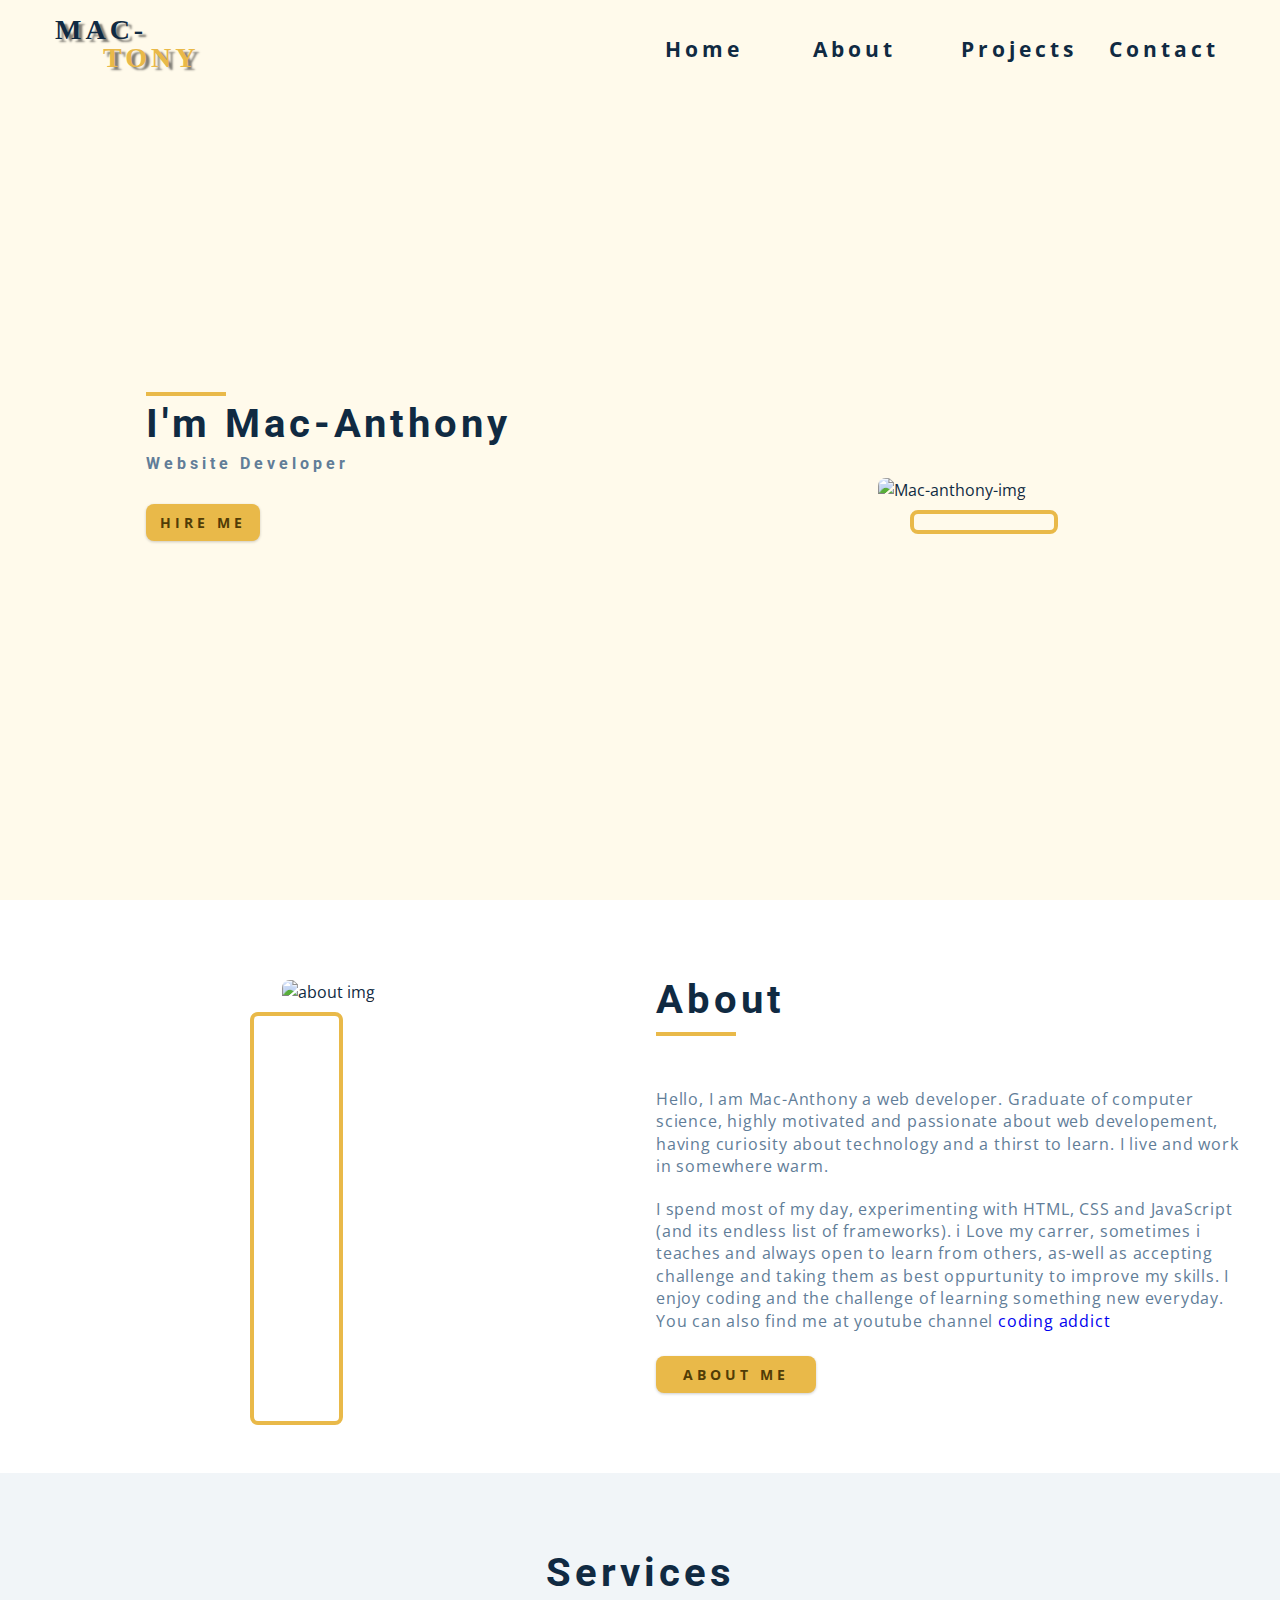
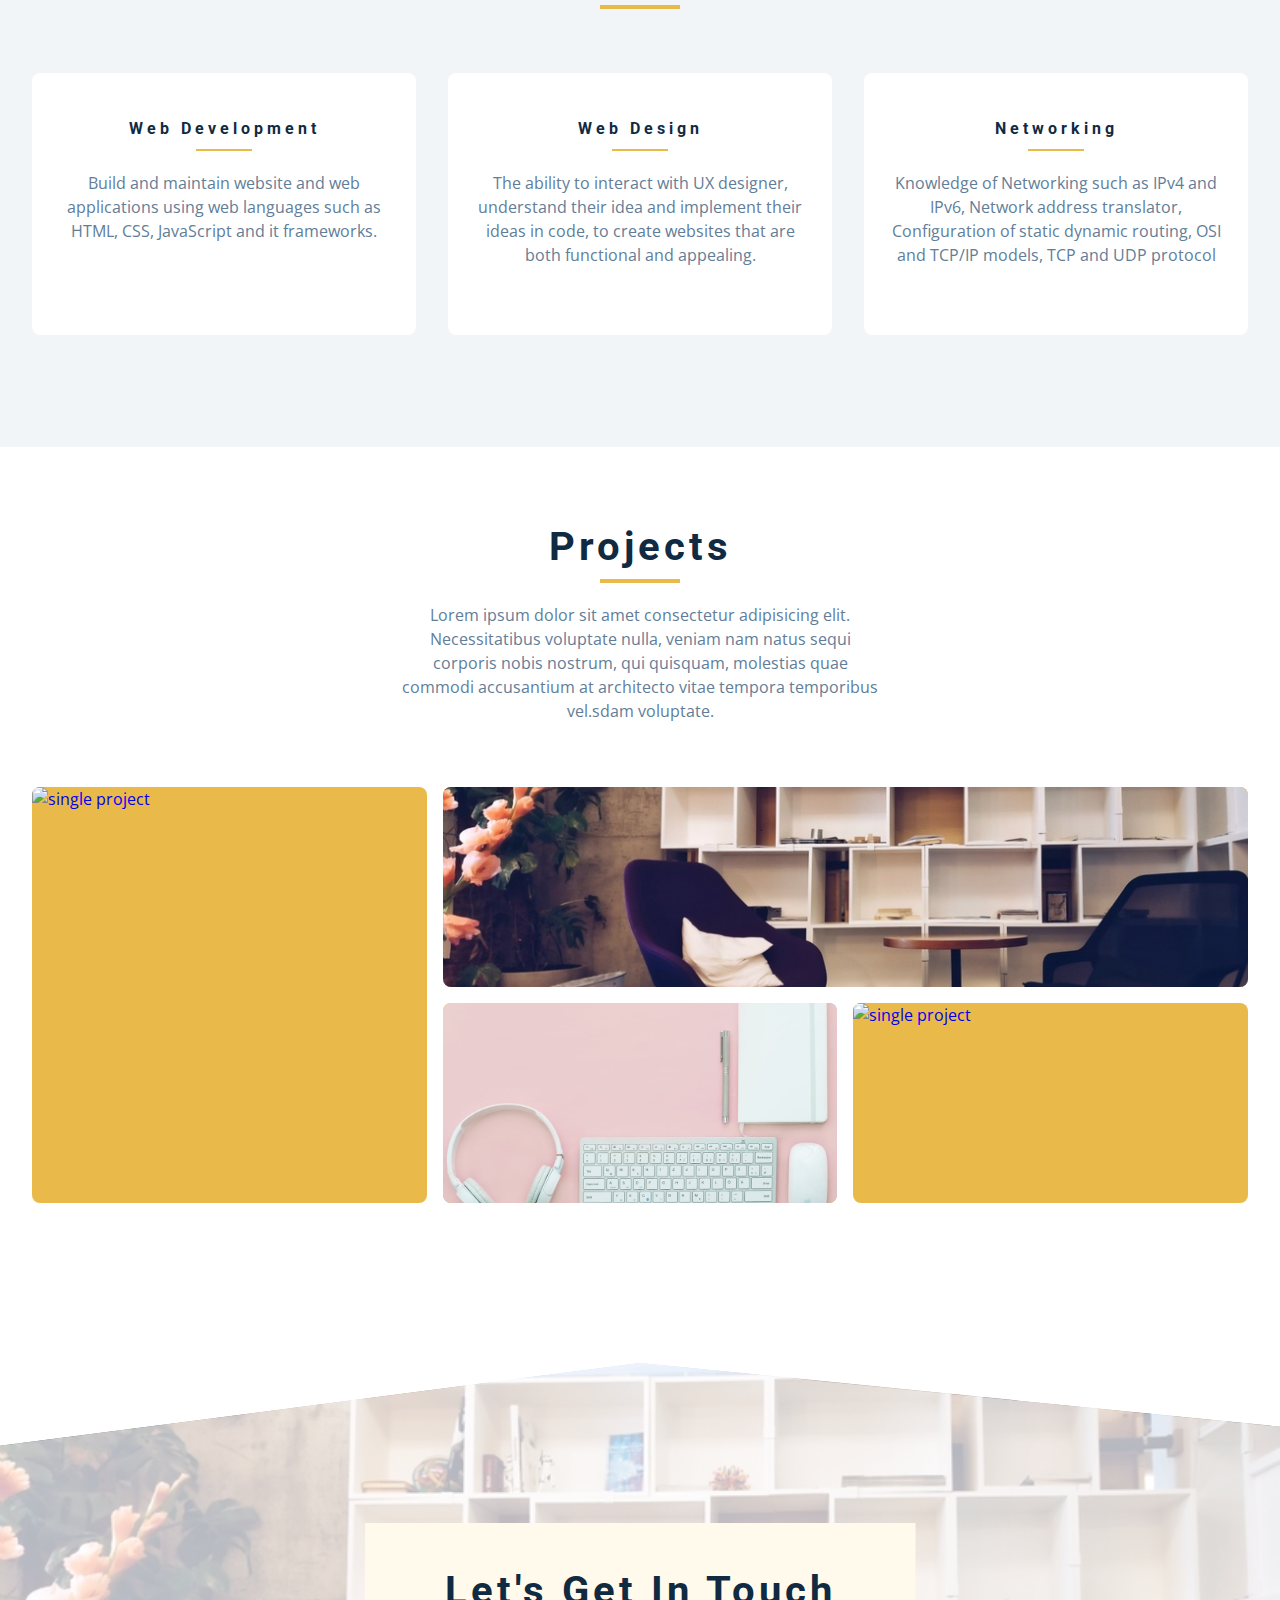
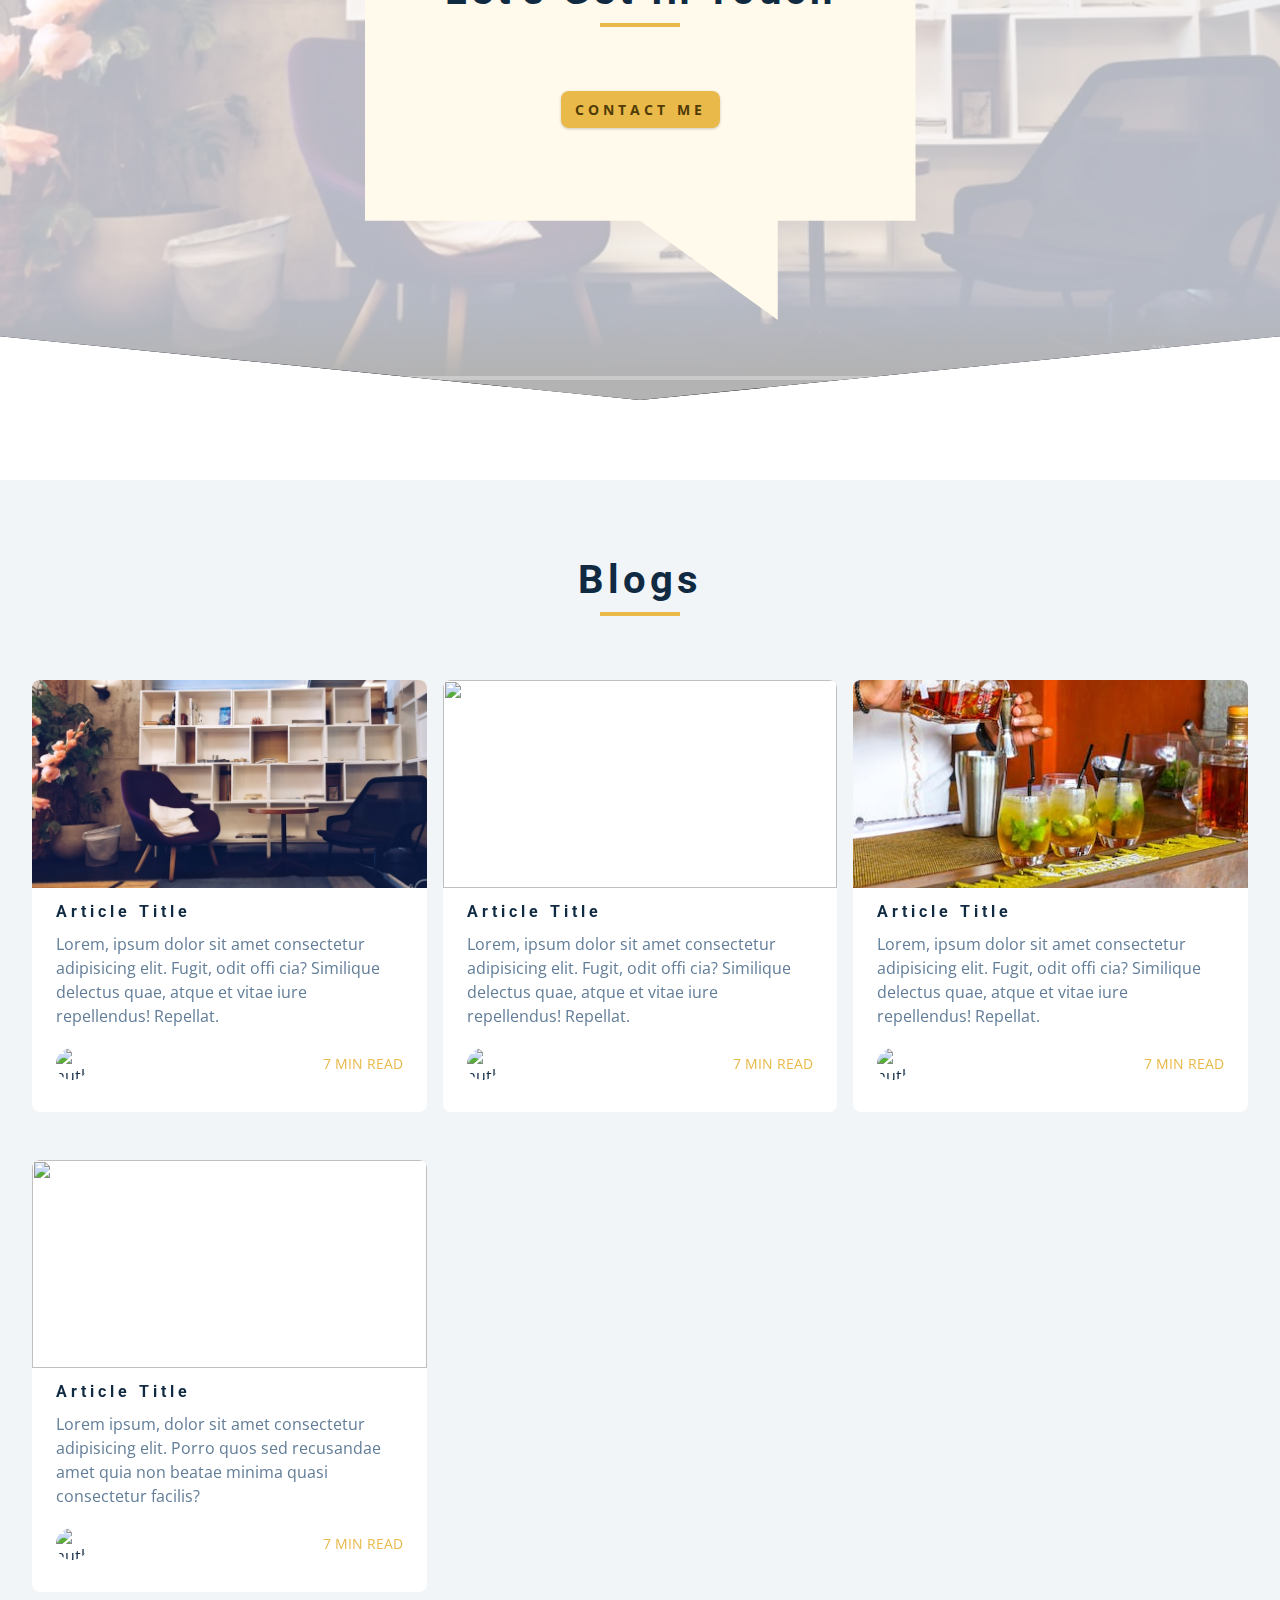
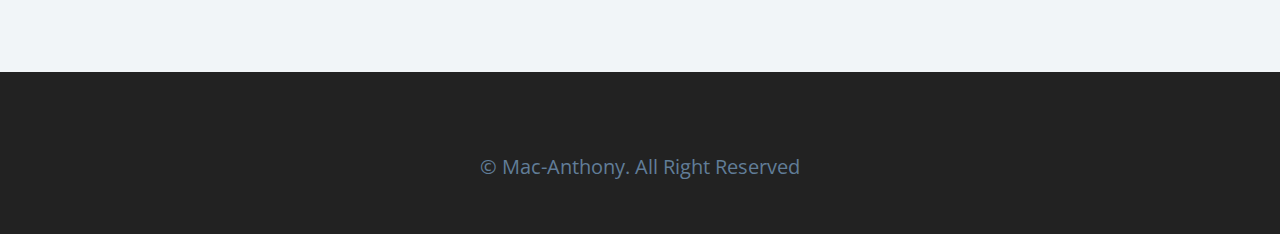
==== index.html @ 326dc337 "referenced some personal project" ====
<!DOCTYPE html>
<html lang="en">
  <head>
     <meta charset="UTF-8" />
    <meta name="viewport" content="width=device-width, initial-scale=1.0" />
    <title>MAC-ANTHONY PORTFOLIO || Home</title>
    <!-- font-awesome -->
    <link
      rel="stylesheet"
      href="./fontawesome-free-5.12.1-web/css/all.min.css"
    />
    <!-- css -->
    <link rel="stylesheet" href="./css/styles.css" />
  </head>
  <body>
    <!-- navbar -->
 <nav class="nav" id="nav">
  <div class="nav-center">
    <!--nav header-->
    <div class="nav-header">
        <h3>MAC- <br> <span> TONY</span></h3>
      <button class="nav-btn" id="nav-btn">
        <i class="fas fa-bars"></i>
      </button>
    </div>

    <!--nav-link-->
    <ul class="nav-links">
      <li>
        <a href="index.html">home</a>
      </li>
      <li>
        <a href="about.html">about</a>
      </li>
      <li>
        <a href="projects.html"> projects</a>
      </li>
      <li>
        <a href="contact.html"> contact</a>
      </li>

    </ul>
  </div>
 </nav>

    <!-- end of navbar -->
    <!-- sidebar -->
 <aside class="sidebar" id="sidebar">
  <div>
    <button class="close-btn" id="close-btn">
      <i class="fas fa-times"></i>
    </button>

    <!--nav--->

    <ul class="sidebar-links">
      <li>
        <a href="index.html">home</a>
      </li>
      <li>
        <a href="about.html">about</a>
      </li>
      <li>
        <a href="projects.html"> projects</a>
      </li>
      <li>
        <a href="contact.html"> contact</a>
      </li>
    </ul>

    <!--social icons-->

     <ul class="social-icons"> 
      <li>
        <a href="htpps://www.github.com/macanthonychukwuemeka" class="social-icon">
          <i class="fab fa-github"></i>
        </a>
      </li>
      <li>
        <a href="htpps://www.linkedin.com/in/mac-anthony-sopuru-4596681a3" class="social-icon">
          <i class="fab fa-linkedin"></i>
        </a>
      </li>
      <li>
        <a href="htpps://www.twitter.com" class="social-icon">
          <i class="fab fa-facebook"></i>
        </a>
      </li>
      <li>
        <a href="htpps://www.twitter.com" class="social-icon">
          <i class="fab fa-twitter"></i>
        </a>
      </li>
      <li>
        <a href="htpps://www.twitter.com" class="social-icon">
          <i class="fab fa-instagram"></i>
        </a> 
      </li>
    </ul>

  </div>

 </aside>
    <!-- end of sidebar -->
    <!-- header -->
    <header class=" hero">
      <div class="section-center hero-center">
        <article class="hero-info">

          <div class="underline"></div>

          <h2>i'm mac-anthony</h>
          <h4>website developer</h4>
          <a href="contact.html" class="btn hero-btn">hire me</a>

           <!--social icons-->
    <ul class="social-icons hero-icons">
      <li>
        <a href= "htpps://www.github.com/macanthonychukwuemeka" class="social-icon">
          <i class="fab fa-github"></i>
        </a>
      </li>
      <li>
        <a href= "htpps://www.linkedin.com/in/mac-anthony-sopuru-4596681a3" class="social-icon">
          <i class="fab fa-linkedin"></i>
        </a>
      </li>
      <li>
        <a href="htpps://www.twitter.com" class="social-icon">
          <i class="fab fa-facebook"></i>
        </a>
      </li>
      <li>
        <a href="htpps://www.twitter.com" class="social-icon">
          <i class="fab fa-twitter"></i>
        </a>
      </li>
      <li>
        <a href="htpps://www.twitter.com" class="social-icon">
          <i class="fab fa-instagram"></i>
        </a> 
      </li>
    </ul>
                        <!--end of social icon-->
        </article>

      <article class="hero-img">
        <img src="./images/hero-img.jpeg" class="hero-photo" alt="Mac-anthony-img">
      </article>
      </div>
    </header>
 
     <!-- end of header -->
    <!-- about -->
    <section class="section about">
      <div class="section-center about-center">
        <!--about img-->
        <article class="about-img">
          <img src="./images/about-img.jpeg"  class="hero-photo" alt="about img">
        </article>
        <article class="about-info">
          <div class="section-title about-title">
            <h2>about</h2>
            <div class="underline"></div>
          </div>
                            <!--end of section title-->
          <div class="about-text">

            <p>
              Hello, I am Mac-Anthony a web developer. 
              Graduate of computer science, highly 
              motivated and passionate about web 
              developement, having curiosity about 
              technology and a thirst to learn. I live and work in
              somewhere warm.
              </p>
  
              <p class="about-text">
                I spend most of my day, experimenting with HTML, CSS and
                JavaScript (and its endless list of frameworks). i  Love my
                 carrer, sometimes i teaches and always open to 
                learn from others,  as-well as accepting
                challenge and taking them as best oppurtunity to 
                improve my skills. I enjoy coding and the
                challenge of learning something new everyday. You can also find me at youtube
                channel
                <a href="https://www.youtube.com/channel/UCMZFwxv5l-XtKi693qMJptA"
                  >coding addict</a>
  
              </p>  
  
             
          </div>
          <a href="about-html" class="btn about-btn">about me</a>

        </article> 
      </div>
                    <!-- end of about -->

                        <!-- services -->


    </section>
    <section class="section bg-grey ">

        <!--section title-->
        <div class="section-title">
          <h2>services</h2>
          <div class="underline"></div>
        </div>

        <!--end of section title-->
        <div class="section-center service-center">

          <!--single service-->
        <article class="service">
          <span><i class="fas fa-code service-icon"></i></span>
          <h4>web development</h4>
          <div class="underline"></div>

          <p> Build and maintain website and web applications using
             web languages such as HTML, CSS,  JavaScript and it frameworks. 
          </p>
        </article>
                  <!--end single service-->
                   <!--single service-->
        <article class="service">
          <span><i class="fab fa-sketch service-icon"></i></span>
          <h4>web design</h4>
          <div class="underline"></div>

          <p>The ability to interact with UX designer, understand their 
            idea and implement their ideas in code, to create websites that 
            are both functional and appealing. 
          </p>
        </article>
                  <!--end single service-->
                   <!--single service-->
        <article class="service">
          <span><i class="fab fa-android service-icon"></i></span>
          <h4>networking</h4>
          <div class="underline"></div>
          <p> 
            Knowledge of Networking such as IPv4 and IPv6, Network 
            address translator, Configuration of static dynamic routing,
             OSI and TCP/IP models, TCP and UDP protocol 
          </p>
        </article>
                  <!--end single service-->

      </div>
    </section>

    <!-- end of services -->

    <!-- projects -->
    <section class="section projects">

      <!--section title-->
      <div class="section-title">
        <H2>projects</H2>
        <div class="underline"></div>
        <p class="project-text">Lorem ipsum dolor sit amet consectetur adipisicing elit. Necessitatibus voluptate nulla, veniam nam natus 
          sequi corporis nobis nostrum, qui quisquam, molestias quae commodi accusantium at architecto vitae tempora temporibus vel.sdam voluptate.
        </p>
      </div>
        <div class="section-center projects-center">
                        <!--single project-->
        <a href="projects.html" class="project-2">

            <article class="project">
              <img src="./images/project-1.jpeg"
               alt="single project" class="project-img">
              <div class="project-info">
                <h4>comfy furniture</h4>
                <p>comfy.com</p>
              </div>
            </article>
        </a>
                       <!--end single project-->

                       <!--single project-->
        <a href="projects.html" class="project-1">

          <article class="project">
            <img src="./images/project-2.jpeg"
             alt="single project" class="project-img">
             <div class="project-info">
              <h4>DAD JOKE</h4>
              <p>MY POCKET JOKES</p>

            </div>
          </article>
      </a>
                     <!--end single project-->

                     <!--single project-->
        <a href="projects.html" class="project-3">

          <article class="project">
            <img src="./images/project-3(0).jpeg"
             alt="single project" class="project-img">
             <div class="project-info">
              <h4>COCKTAIL</h4>
              <p>client name</p>

            </div>
          </article>
      </a>
                     <!--end single project-->

      <!--single project-->
      <a href="projects.html" class="project-4">

        <article class="project">
          <img src="./images/project-4.jpeg"
           alt="single project" class="project-img">
           <div class="project-info">
            <h4>project title</h4>
            <p>client name</p>

          </div>
        </article>
    </a>
                   <!--end single project-->
 
      </div>

    </section>
    <!-- end of projects -->

    <!-- connect -->
    <section class="connect">
      <video 
      controls 
      autoplay
      loop  
      muted 
      class="video-container"
      poster="./images/project-1.jpeg"> <!--the image to be display while the video is loading-->
        <source src="./videos/connect.mp4" type="video/mp4">
        sorry your browser does not support embeded videos
      </video>
      <!-- controls= for play and pause function-->
      <!--autoplay= plays as soon as displayed-->
      <!--loop= repeats the video-->
      <!--mute= play as mute, until user turn on volume-->
        <div class="video-banner">
        <!--section title-->
        <div class="section-title">
          <h2>let's get in touch</h2>
        <div class="underline"></div>
      </div>
      <!--end of section title -->
      
      <!-- <p class="video-text"> Lorem ipsum dolor sit amet consectetur, 
        adipisicing elit. Tempora, et enim illum perferendis esse exp
        licabo culpa velit distinctio beatae molestiae error illo inve
        ntore est voluptate. Laborum saepe suscipit inventore obcaecati fugit 
        rem nesciunt sit! Sapiente asperiores odio animi aspernatur maxime?
      </p> -->
      <a href="contact.html" class="btn">contact me</a>
       </div>
    </section>
    <!-- end of connect -->
                           <!-- skills -->
      
      <!--
      <section class="section skills">
      -->
     <!--section title-->
    <!--<div class="section-title">
    <H2>skills</H2>
    <div class="underline"></div>
   </div> -->
      <!-- end of section title-->

       <!-- <div class="section-center skill-center">
          <article>
            <h3>front end</h3> -->
            <!--single skill-->
          <!-- <div class="skill">
              <p>html/css</p>
              <div class="skill-container">
                <div class="skill-value value-50"></div>
                <p class="skill-text skill-text-50">50%</p>
              </div>
            </div>
          -->
                        <!--end of single skill-->

                         <!--single skill-->
          <!--  <div class="skill">
              <p>Javascript</p>
              <div class="skill-container">
                <div class="skill-value value-70"></div>
                <p class="skill-text skill-text-70">70%</p>
              </div>
            </div>  -->
                        <!--end of single skill-->

                         <!--single skill-->
          <!--  <div class="skill">
              <p>React</p>
              <div class="skill-container">
                <div class="skill-value value-80"></div>
                <p class="skill-text skill-text-80">80%</p>
              </div>
            </div> -->
                        <!--end of single skill-->

         <!-- </article>

          <article>
            <h3>back end</h3> -->
            <!--single skill-->
           <!-- <div class="skill">
              <p>Node</p>
              <div class="skill-container">
                <div class="skill-value value-50"></div>
                <p class="skill-text skill-text-50">50%</p>
              </div>
            </div>
          -->
                        <!--end of single skill-->

                         <!--single skill-->
           <!-- <div class="skill">
              <p>Php</p>
              <div class="skill-container">
                <div class="skill-value value-70"></div>
                <p class="skill-text skill-text-70">70%</p>
              </div>
            </div> -->
                        <!--end of single skill-->

                         <!--single skill-->
           <!-- <div class="skill">
              <p>Python</p>
              <div class="skill-container">
                <div class="skill-value value-80"></div>
                <p class="skill-text skill-text-80">80%</p>
              </div>
            </div> -->
                        <!--end of single skill-->

         <!-- </article>
        </div>
        
   </div>
 </section>
-->
    <!-- end of skills -->
    


    <!-- timeline -->

   <!--  <section class="section timelines">
      <div class="section-title">
        <H2>timeline</H2>
        <div class="underline"></div>
        </div>

        <div class="section-center timeline-center">
        -->
           <!--single timeline-->
          <!--
           <article class="timeline-item"> 
            <h4>2022</h4>
           <p>Lorem, ipsum dolor sit amet consectetur adipisicing elit.
             Velit ipsam ad accusantium facere, mollitia hic repudiandae
          est repellendus itaque culpa fugit modi officia veniam quas quam harum inventore consequuntur doloremque?</p>
         <span class="number">1</span>  
        </article>
      -->
                   <!--end of single timeline-->

                    <!--single timeline-->
          <!--
            <article class="timeline-item"> 
            <h4>2021</h4>
           <p>Lorem, ipsum dolor sit amet consectetur adipisicing elit.
             Velit ipsam ad accusantium facere, mollitia hic repudiandae
          est repellendus itaque culpa fugit modi officia veniam quas quam harum inventore consequuntur doloremque?</p>
         <span class="number">2</span>  
        </article>
      -->
                   <!--end of single timeline-->

                 <!--single timeline-->
         <!--
           <article class="timeline-item"> 
            <h4>2020</h4>
           <p>Lorem, ipsum dolor sit amet consectetur adipisicing elit.
             Velit ipsam ad accusantium facere, mollitia hic repudiandae
          est repellendus itaque culpa fugit modi officia veniam quas quam harum inventore consequuntur doloremque?</p>
         <span class="number">3</span>  
        </article>
      -->
                    <!--single timeline-->
         <!--
           <article class="timeline-item"> 
            <h4>2019</h4>
           <p>Lorem, ipsum dolor sit amet consectetur adipisicing elit.
             Velit ipsam ad accusantium facere, mollitia hic repudiandae
          est repellendus itaque culpa fugit modi officia veniam quas quam harum inventore consequuntur doloremque?</p>
         <span class="number">4</span>  
        </article>
      -->

         <!--single timeline-->
         <!--
         <article class="timeline-item"> 
          <h4>2018</h4>
         <p>Lorem, ipsum dolor sit amet consectetur adipisicing elit.
           Velit ipsam ad accusanti um facere, mollitia hic repudiandae
        est repellendus itaque culpa fugit modi officia veniam quas quam harum inventore consequuntur doloremque?</p>
       <span class="number">5</span>  
      </article>
    -->

       <!--single timeline-->
      <!-- 
        <article class="timeline-item"> 
        <h4>2017</h4>
       <p>Lorem, ipsum dolor sit amet consectetur adipisicing elit.
         Velit ipsam ad accusantium facere, mollitia hic repudiandae
      est repellendus itaque culpa fugit modi officia veniam quas quam harum inventore consequuntur doloremque?</p>
     <span class="number">6</span>  
    </article> -->
                   <!--end of single timeline-->
<!--
        </div>
    </section> -->
                      <!--end of  timeline -->




                      <!-- blog -->
    <section class="section blog">

      <!--section title-->
   <div class="section-title">
    <H2>blogs</H2>
    <div class="underline"></div>
   </div>

      <!-- end of section title-->

    <div class="section-center blog-center">
              <!--single article-->
              <div class="card">
                    <!--front of the card-->
          <article class="card-side card-front">
                  <img src="./images/project-1.jpeg" alt="">

                  <div class="card-info">

                  <h4>article title</h4>
                  <p>Lorem, ipsum dolor sit amet consectetur adipisicing elit.
                     Fugit, odit offi cia? Similique delectus quae, atque et vitae 
                     iure repellendus! Repellat.
                    </p>
                     <div class="card-footer">
                      <img src="./images/hero-img-small.jpeg" alt="author image">
                      <p>7 min read</p>
                     </div>
                    </div>

                </article>
                    <!--end of front card-->

                    <!--back of card card-->
            <article class="card-side card-back">
                  <button class="btn">read more</button>
            </article>
          </div>

            <!--single article-->
           <div class="card">
             <!--front of the card-->
          <article class="card-side card-front">
            <img src="./images/project-2.jpeg" alt="">

            <div class="card-info">
            <h4>article title</h4>
            <p>Lorem, ipsum dolor sit amet consectetur adipisicing elit.
               Fugit, odit offi cia? Similique delectus quae, atque et vitae 
               iure repellendus! Repellat.
              </p>
                <div class="card-footer">
                <img src="./images/hero-img-small.jpeg" alt="author image">
                <p>7 min read</p>
               </div>
              </div>

          </article>
              <!--end of front card-->

              <!--back of card card-->
      <article class="card-side card-back">
            <button class="btn">read more</button>
      </article>
      </div>
                    <!--end of back card-->

                     <!--single article-->
              <div class="card">
       <!--front of the card-->
       <article class="card-side card-front">
        <img src="./images/project-3.jpeg" alt="">

        <div class="card-info">
        <h4>article title</h4>
        <p>Lorem, ipsum dolor sit amet consectetur adipisicing elit.
           Fugit, odit offi cia? Similique delectus quae, atque et vitae 
           iure repellendus! Repellat.
          </p>
            <div class="card-footer">
            <img src="./images/hero-img-small.jpeg" alt="author image">
            <p>7 min read</p>
           </div>
          </div>

      </article>
          <!--end of front card-->

          <!--back  card-->
  <article class="card-side card-back">
        <button class="btn">read more</button>
  </article>
            <!-- end back card-->
  </div>

                       <!--single article-->
             <div class="card">
   <!--front of the card-->
   <article class="card-side card-front">
    <img src="./images/project-4.jpeg" alt="">
    <div class="card-info">
    <h4>article title</h4>
    <p> Lorem ipsum, dolor sit amet consectetur adipisicing elit.
       Porro quos sed recusandae amet quia non beatae minima quasi
        consectetur facilis?
      </p>
        <div class="card-footer">
        <img src="./images/hero-img-small.jpeg" alt="author image">
        <p>7 min read</p>
       </div>
      </div>

  </article>
      <!--end of front card-->

      <!--back of the card-->
<article class="card-side card-back">
    <button class="btn">read more</button>
</article>
      <!--end of back card-->
  
      </div>   
    </div>

    </section>
                            <!--end of  blog -->
                               <!-- footer -->
        <footer class="footer">

            <!--social icons-->
    <ul class="social-icons footer-icons">
      <li>
        <a href= "htpps://www.github.com/macanthonychukwuemeka" class="social-icon">
          <i class="fab fa-github"></i>
        </a>
      </li>
      <li>
        <a href= "htpps://www.linkedin.com/in/mac-anthony-sopuru-4596681a3" class="social-icon">
          <i class="fab fa-linkedin"></i>
        </a>
      </li>
      <li>
        <a href="htpps://www.twitter.com" class="social-icon">
          <i class="fab fa-facebook"></i>
        </a>
      </li>
      <li>
        <a href="htpps://www.twitter.com" class="social-icon">
          <i class="fab fa-twitter"></i>
        </a>
      </li>
      <li>
        <a href="htpps://www.twitter.com" class="social-icon">
          <i class="fab fa-instagram"></i>
        </a> 
      </li>
    </ul>
                        <!--end of social icon-->
                       <p>&copy; <span id="date"> </span> Mac-Anthony. 
                        all right reserved </p> 

        </footer>
    <script src="./js/app.js"></script>
  </body>
</html>
---- css/styles.css ----
/*
=============== 
Fonts
===============
*/
@import url("https://fonts.googleapis.com/css?family=Open+Sans|Roboto:400,700&display=swap");

/*
=============== 
Variables
===============
*/

:root {
  /* dark shades of primary color*/
  --clr-primary-1: hsl(43, 86%, 17%);
  --clr-primary-2: hsl(43, 77%, 27%);
  --clr-primary-3: hsl(43, 72%, 37%);
  --clr-primary-4: hsl(42, 63%, 48%);
  /* primary/main color */
  --clr-primary-5: hsl(42, 78%, 60%);
  /* lighter shades of primary color */
  --clr-primary-6: hsl(43, 89%, 70%);
  --clr-primary-7: hsl(43, 90%, 76%);
  --clr-primary-8: hsl(45, 86%, 81%);
  --clr-primary-9: hsl(45, 90%, 88%);
  --clr-primary-10: hsl(45, 100%, 96%);
  /* darkest grey - used for headings */
  --clr-grey-1: hsl(209, 61%, 16%);
  --clr-grey-2: hsl(211, 39%, 23%);
  --clr-grey-3: hsl(209, 34%, 30%);
  --clr-grey-4: hsl(209, 28%, 39%);
  /* grey used for paragraphs */
  --clr-grey-5: hsl(210, 22%, 49%);
  --clr-grey-6: hsl(209, 23%, 60%);
  --clr-grey-7: hsl(211, 27%, 70%);
  --clr-grey-8: hsl(210, 31%, 80%);
  --clr-grey-9: hsl(212, 33%, 89%);
  --clr-grey-10: hsl(210, 36%, 96%);
  --clr-white: #fff;
  --ff-primary: "Roboto", sans-serif;
  --ff-secondary: "Open Sans", sans-serif;
  --transition: all 0.3s linear;
  --spacing: 0.25rem;
  --radius: 0.5rem;
  --light-shadow: 0 5px 15px rgba(0, 0, 0, 0.1);
  --dark-shadow: 0 5px 15px rgba(0, 0, 0, 0.2);
  --max-width: 1170px;
}
/*
=============== 
Global Styles
===============
*/

*,
::after,
::before {
  margin: 0;
  padding: 0;
  box-sizing: border-box;
}
body {
  font-family: var(--ff-secondary);
  background: var(--clr-white);
  color: var(--clr-grey-1);
  line-height: 1.5;
  font-size: 0.875rem;
}
ul {
  list-style-type: none;
}
a {
  text-decoration: none;
}
img:not(.nav-logo) {
  width: 100%;
  display: block;
}

h1,
h2,
h3,
h4 {
  letter-spacing: var(--spacing);
  text-transform: capitalize;
  line-height: 1.25;
  margin-bottom: 0.75rem;
  font-family: var(--ff-primary);
}
h1 {
  font-size: 3rem;
}
h2 {
  font-size: 2rem;
}
h3 {
  font-size: 1.25rem;
}
h4 {
  font-size: 0.875rem;
}
p {
  margin-bottom: 1.25rem;
  color: var(--clr-grey-5);
}
@media screen and (min-width: 800px) {
  h1 {
    font-size: 4rem;
  }
  h2 {
    font-size: 2.5rem;
  }
  h3 {
    font-size: 1.75rem;
  }
  h4 {
    font-size: 1rem;
  }
  body {
    font-size: 1rem;
  }
  h1,
  h2,
  h3,
  h4 {
    line-height: 1;
  }
}
/*  global classes */

.btn {
  text-transform: uppercase;
  background: var(--clr-primary-5);
  color: var(--clr-primary-1);
  padding: 0.375rem 0.75rem;
  letter-spacing: var(--spacing);
  display: inline-block;
  font-weight: 700;
  -webkit-transition: var(--transition);
  transition: var(--transition);
  font-size: 0.875rem;
  border: 2px solid transparent;
  cursor: pointer;
  box-shadow: 0 1px 3px rgba(0, 0, 0, 0.2);
  border-radius: var(--radius);
}
.btn:hover {
  color: var(--clr-primary-1);
  background: var(--clr-primary-7);
  
}
.nav-header h3{
   font-family:cursive;
   text-shadow: 4px 3px 2px rgba(0, 0, 0, 0.5);
}

.nav-header span{
  color: var(--clr-primary-5);
  padding-left: 3rem;
}
/* section */
.section {
  padding: 5rem 0 ;
 }

.section-center {
  width: 90vw;
  margin: 0 auto;
  max-width: 1270px;
}

.underline{
  background: var(--clr-primary-5);
  height: 0.25rem;
  width: 5rem;
  margin-bottom: 1.25rem;  
  margin-left: auto;
  margin-right: auto;
}
.section-title{
  text-align: center;
  margin-bottom:4rem
}
@media screen and (min-width: 992px) {
  .section-center {
    width: 95vw;
   }
}
/* added during recording */

/*
=============== 
Navbar
===============
*/
 .nav-links{
  display: none;
 }
 .nav{
  height: 5rem;
  padding: 1rem;
  display: grid;
  -webkit-box-align:center;
          align-items:center;
  -webkit-transition: var(--transition);
  transition: var(--transition);
 }

 .nav-center{
  width: 100%;
  max-width: 1170px;
  margin: 0 auto;

 }  
 .nav-header{
  display: grid;
  grid-template-columns: 1fr 1fr;
  -webkit-box-align: center;
          align-items: center;
 }
 .nav-btn{
  background: transparent;
  border-color: transparent;
  color: var(--clr-primary-5);
  font-size: 2rem;
  cursor: pointer;
  justify-self: right;
 }
 
 .navbar-fixed{
  position: fixed;
  top: 0;
  left: 0;
  width: 100%;
  background: var(--clr-white);
  z-index: 2;
  box-shadow: var(--light-shadow);
}

 @media  screen and (min-width:668px){
  .nav{
    background: var(--clr-primary-10);
  }
  .nav-btn{
    display: none;
  }
  .nav-center{
  display: grid;
  grid-template-columns: 1fr 1fr;
  -webkit-box-align: center;
          align-items: center;
    }
  .nav-links{ 
    display: grid;
    grid-template-columns: repeat(4, 1fr);
    justify-self: center;
    -webkit-column-gap: 2rem;
       -moz-column-gap: 2rem;
            column-gap: 2rem;
    justify-self: end;
    }
   .nav-links a{
    text-transform: capitalize;
    color: var(--clr-grey-1);
    font-size: 1.3rem;
    font-weight: bold;
    letter-spacing: var(--spacing);
    -webkit-transition: var(transition);
    transition: var(transition);

   }
 .nav-links a:hover{
  color: var(--clr-primary-5);
 }
 .nav-center{
  display: grid;
  grid-template-columns: auto 1fr;
  -webkit-box-align: center;
    align-items: center;
  
 }

}
/*
=============== 
Sidebar
===============
*/
.sidebar{
  position: fixed;
  top: 0;
  left: 0;
  width: 100%;
  height: 100%;
  background: var(--clr-grey-10);
  z-index: 4;
  display: grid;
 /* align-items: center;
  justify-content: center;*/
  place-items: center;
  -webkit-transition: var(--transition);
  transition: var(--transition);
  -webkit-transform: translate(-100%);
          transform: translate(-100%); 
}
.show-sidebar{
  -webkit-transform: translate(0);
          transform: translate(0);
}
.sidebar-links{
  text-align: center;
}
 
.sidebar-links a{
 font-size: 2rem;
 text-transform: capitalize;
 -webkit-transition:var(--transition);
 transition:var(--transition);
 color: var(--spacing);
 letter-spacing: var(--spacing);
 display: inline-block;
 margin-bottom: 1.5rem;
} 
.sidebar-links a:hover{
  color: var(--clr-primary-5);
} 
.social-icons{
  display: grid;
  margin-top: 3rem;
  width: 20rem;
  grid-template-columns: repeat(5, 1fr);
  justify-items: center;
 }

.social-icon{
  font-size: 1.5rem;
  color: var(--clr-grey-1);
  -webkit-transition: var(--transition);
  transition: var(--transition);
}
.social-icon:hover{
  color: var(--clr-primary-5);
}
.close-btn{
  position: absolute;
  top: 1rem;
  right: 1rem;
  font-size: 3rem;
  background: transparent;
  border: transparent;
  -webkit-transition: var(--transition);
  transition: var(--transition);
  color: #bb2525;
  cursor: pointer;
}
.close-btn:hover{
  color: #e66b6b;
}
/*
=============== 
Hero
===============
*/ 
.hero{
  background: var(--clr-primary-10);
}
.hero-info h3{
  font-size:2rem ;
}

/* underline added to globals */


.hero-center{
  height: calc(100vh - 5rem);
  display: grid;
 place-items: center;
}

.hero .underline{
 margin-bottom: 0.5rem;
 margin-left: 0;
}
.hero-img{
  display: none;
}
.hero-info h4{
  color: var(--clr-grey-5);
}
.hero-icons{
  justify-items: start;
}
.hero-btn{
  margin-top: 1.25rem;
}
@media screen and (min-width:992px){
   .hero-img{
    display: block;
    position: relative;

   }  
  .hero-center{
      display: -webkit-box;
      display: flex;
      grid-template-columns: 1fr 1fr;
      -webkit-column-gap:2rem;
         -moz-column-gap:2rem;
              column-gap:2rem;
       place-items: center;

    }
  .hero-photo{
     max-width: 25rem;
    max-height: 30rem;
    -o-object-fit: cover;
       object-fit: cover;
    border-radius: var(--radius);
    align-self: end;
    position: relative;
    /*z-index: 2;*/


   }

   .hero-img::before,
   .about-img::before{
    content: "";
    position: absolute;
    width: 100%;
    height: 100%;
    top: 2rem;
    right:-2rem;
    border: 0.25rem solid var(--clr-primary-5);
    border-radius: var(--radius) ;
   }
    }
    /*copied from media screen so it  can be reference by ABOUT small screen IMG*/
    .hero-photo{
    max-width: 25rem;
    max-height: 30rem;
    -o-object-fit: cover;
       object-fit: cover;
    border-radius: var(--radius);
    position: relative;
    /*z-index: 2;*/
    }
/*
=============== 
About
===============
*/
/* section title added to globals */

.about-title{
  text-align: left;
  margin-bottom: 2rem;
  
}
.about-center{
  display: grid;
  gap: 3rem 2rem;
 }
 .about-info{
  display: grid;
   grid-template-rows: auto 1fr auto;
 }
.about-title .underline{
  margin-left: 0;
  
}
.about-img{
  justify-self: center;
 
}
.about-text{
  text-align: left;
  letter-spacing: 0.050rem;
   line-height: 1.40rem;
  margin-bottom: 0.75rem;
 }
 .text{
  text-align: center;

 }
.about-btn{
  display:inline-block;
  width: 10rem;
  text-align: center;
}
@media screen and (min-width:992px){
  .about-center{
    grid-template-columns: 1fr 1fr;
  }
  .about-img{
    position: relative;

  }

  .about-img::before{
     left: -2rem;
}
}
/*
=============== 
Services
===============
*/
/* small screen layout setup */
/* bg-grey in globals */
.bg-grey{
  background: var(--clr-grey-10);
 }
.section-center{
  display: grid;
 }
.service{
  background:var(--clr-white);
  text-align: center;
   padding: 3rem 1.5rem;
   margin-bottom: 2rem;
   -webkit-transition: var(--transition);
   transition: var(--transition);
   border-radius: var(--radius);
}
.service p{
  -webkit-transition: var(--transition);
  transition: var(--transition);
}
.service-icon{
  font-size: 1.5rem;
  margin-bottom:1.5rem
}
.service .underline{
  width: 3.5rem;
  height: 0.12rem;
  -webkit-transition: var(--transition);
  transition: var(--transition);
  
}

.service:hover{
  background: var(--clr-primary-5);
  color: var(--white);
  }
  .service:hover p{
    color:var(--clr-white);
  }
  .service:hover .underline{
    background: var(--clr-white);
  }
  @media screen and (min-width:676px){
    .service-center{
      grid-template-columns: 1fr 1fr;
      -webkit-column-gap: 2rem;
         -moz-column-gap: 2rem;
              column-gap: 2rem;     } 
  }
  @media screen and (min-width:992px){
    .service-center{
      grid-template-columns: 1fr 1fr 1fr;
     
     } 
  }
/*
=============== 
Projects
===============
*/
 .project-text{
  width: 85vw;
  max-width:30rem;
  margin: 0 auto;
}
 .project{
  position: relative;
  background: var(--clr-primary-5);
  border-radius: var(--radius);
  margin-bottom: 2rem;
 }
 
 .project-info{
  text-align: center;
  color: var(--clr-white);
  position: absolute;
  top: 50%;
  left: 50%;
  -webkit-transform: translate(-50%, -50%);
          transform: translate(-50%, -50%);
  -webkit-transition: var(--transition);
  transition: var(--transition);
  opacity: 0;

 }
 
.project:hover .project-info {
  opacity: 1;
}
.project-info p {
   text-transform: capitalize;
   color: var(--clr-white);
  }
.project-img{
  -webkit-transition: var(--transition);
  transition: var(--transition);
  border-radius: var(--radius);
  height: 15rem;
  -o-object-fit: cover;
     object-fit: cover;
}
.project:hover .project-img{
 opacity: 0.1; 
}
.project::after{
  content: "";
  position: absolute;
  top: 0;
  left: 0;
  width: 100%;
  height: 100%;
  border: 0.25rem solid var(--clr-white) ;
  border-radius: var(--radius);
  -webkit-transition: var(--transition);
  transition: var(--transition);
  opacity: 0;
 }
  .project:hover::after{
    opacity: 1;
    -webkit-transform: scale(0.8);
            transform: scale(0.8);
  }
  @media screen and (min-width:676px){
    .projects-center{
      display: grid;
      grid-template-columns: 1fr 1fr;
      gap: 2rem;
    }
  }

  @media screen and (min-width:992px){
    .projects-center{
      grid-template-columns: repeat(3, 1fr);
     }
  }
  
  @media screen and (min-width:1170px){
    .projects-center{
      grid-template-rows: 200px 200px;
      gap: 1rem;
       grid-template-areas: 
      "a b b"
      "a c d";
    }
    .project-img{
      height: 100%;
    }
    .project{
      height: 100%;
    }
      .project-1{
        grid-area:a;
     }
     .project-2{
      grid-area:b;
   }
     .project-3{
      grid-area:c;
   }
     .project-4{
      grid-area:d;
   }

  }
  
/*
=============== 
Connect
===============
*/
.connect{

  min-height:40vh;
  position: relative;
  padding: 10rem 0 5rem 0;
  margin: 5rem 0;

}
.video-container{
  position: absolute;
  top: 0;
  left: 0;
  width: 100%;
  height: 100%;
  -o-object-fit: cover;
     object-fit: cover;
  z-index: -2;
 }
 .connect::after{
  content: "";
  position: absolute;
  top: 0;
  left: 0;
  width: 100%;
  height: 100%;
  background: var(--clr-white);
  /* background:  rgba(0, 0, 0, 0.6);
    if not use opacity */
   opacity: 0.7;     
   z-index: -1;
 }
 .connect{
  -webkit-clip-path: 
polygon(50% 0%, 100% 10%, 100% 90%, 50% 100%, 0 90%, 0 13%);
clip-path: 
polygon(50% 0%, 100% 10%, 100% 90%, 50% 100%, 0 90%, 0 13%);

  display: grid;
  place-items: center;
 }
 .video-banner.section-title{
  margin-bottom: 2rem;
 }
 .video-text{
  max-width: 30rem;
 }
 .video-banner{ 
  background: var(--clr-primary-10);
  padding: 3rem 5rem 12rem 5rem;
  text-align: center;
  -webkit-clip-path: polygon(0% 0%, 100% 0%, 100% 75%, 75% 75%, 75% 100%, 50% 75%, 0% 75%);
clip-path: polygon(0% 0%, 100% 0%, 100% 75%, 75% 75%, 75% 100%, 50% 75%, 0% 75%);


 }
/*
=============== 
Skills
===============
*/
.skills{
  background: var(--clr-primary-9);
}
.skills h3{
  margin: 1.5rem 0;
  color: var(--clr-primary-1);
}

.skill{
  margin-bottom: 1.25rem;
}
.skill p{
 margin-bottom: 0.5rem;
 text-transform: capitalize;
 color:var(--clr-primary-1)
}
.skill-container{
  background: var(--clr-white);
  height: 1rem;
  width: 100%;
  border-radius: var(--radius);
   position: relative;
}

.skill-value{
  position: absolute;
  top: 0;
  left: 0;
  background: var(--clr-primary-5);
  border-radius: var(--radius);
  height: 100%;
  width: 50%;
}

.value-70{
  width: 70%;
}
.value-80{
  width: 80%;
} 

.skill-text{
  position: absolute;
  top: -2rem;
  left: 50%;
  -webkit-transform: translateX(-50%);
          transform: translateX(-50%)

} 


.skill-text-70{
  left: 70%;
   
} 
.skill-text-80{
  left: 80%;
   
}  
@media screen and (min-width:768px){
  .skill-center{
    display: grid;
    grid-template-columns: 1fr 1fr;
    gap: 2rem;
    }
}


/*
=============== 
Timeline
===============
*/
 .timeline-center{
  width: 80vw;
  max-width: 40rem;
  }
.timeline-item{
  border-top: 2px dashed var(--clr-primary-5);
  margin: 0;
  padding: 4rem 2rem; 
  position: relative;
}
.timeline p{
  margin-bottom: 0;
}
.timeline-item:nth-child(even){
  border-left: 2px dashed var(--clr-primary-5);
  border-top-left-radius: 2rem;
  border-bottom-left-radius: 2rem;
  margin-right: 2rem ;
  padding-right: 0;
}
 

.timeline-item:nth-child(odd){
  border-right: 2px dashed var(--clr-primary-5);
  border-top-right-radius: 2rem;
  border-bottom-right-radius: 2rem;
  margin-left: 2rem;
  padding-left: 0;
}
.timeline-item:first-child{
  border-top: 0;
  border-top-right-radius: 0;
}
.timeline-item:last-child{
 border-bottom-left-radius: 0;
}
.number{
  position: absolute;
  top: 50%;
  -webkit-transform: translate(-50%, -50%);
          transform: translate(-50%, -50%);
  margin-bottom: 0;
  background: var(--clr-primary-5);
  width: 2rem;
  height: 2rem;
  border-radius: 50%;
  display: grid;
  place-items: center;
  color: var(--clr-primary-1);
  font-weight: bold;
}
.timeline-item:nth-child(even) .number{
 left: 0;
}

.timeline-item:nth-child(odd) .number{
  right: 0;
  -webkit-transform: translate(50%, -50%);
          transform: translate(50%, -50%);
 }
/*
=============== 
Blog
===============
*/
 .blog{
  background: var(--clr-grey-10);
 }

 .card{
  height: 27rem;
  position: relative;
  -webkit-perspective: 1500px;
          perspective: 1500px;
 }
 .card-side{
  -webkit-transition: all 2s linear;
  transition: all 2s linear;
  -webkit-backface-visibility:hidden;
          backface-visibility:hidden;
  position: absolute;
  top: 0;
  left: 0;
  width: 100%;
  height:100%;
  border-radius: var(--radius);
  -webkit-transform: translate3d(0,0,0);
  visibility: visible; 
}
.card-front{
  background: var(--clr-white);

}

.card-back{
  background: var(--clr-primary-10);
  -webkit-transform: rotateY(-180deg);
          transform: rotateY(-180deg);
  display: grid;
  place-items: center;
}
.card:hover.card-front{
  -webkit-transform: rotateY(-180deg);
          transform: rotateY(-180deg);

}
.card:hover .card-back{
  -webkit-transform:rotateY(0);
          transform:rotateY(0);
}

.card-front img{
  height: 13rem;
  -o-object-fit: cover;
     object-fit: cover;
  border-top-left-radius:var(--radius);
  border-top-right-radius: var(--radius);
}
.card-footer{
  display: grid;
  grid-template-columns: auto 1fr;
  -webkit-box-align: center;
          align-items: center;
}
.card-info{
  padding: 1rem 1.5rem;
}

.card-footer img{
width: 2rem;
height: 2rem;
-o-object-fit: cover;
   object-fit: cover;
border-radius: 50%;
}

.card-footer p{
  margin-bottom: 0;
  text-transform: uppercase;
  justify-self: end;
  color: var(--clr-primary-5);
  font-size: 0.85rem;
}
 .blog-center{
  display: grid;
  grid-template-columns: repeat( auto-fill,minmax(330px,1fr));
  gap: 3rem 1rem;
 }



/*
=============== 
Footer
===============
*/

.footer{
  padding-bottom: 2rem;
    background: #222;
    display: grid;
    place-items: center;
  }
  
  .footer-icons{
 margin-bottom: 2rem;
 }
 .footer .social-icon{
  color: var(--clr-primary-5);
 }
 .footer p{
  font-size: 1.25rem;
  text-transform: capitalize;
 }
/*
=============== 
Single Page
===============
*/
.single-page{
  background: var(--clr-primary-10);
  min-height: calc(100vh - 5rem - 198px);
}
.page-info{
  max-width: 700px;
}

.page-info a{
  text-transform: uppercase;
  color: var(--clr-primary-5);
  -webkit-transition: var(transition);
  transition: var(transition);
}
.page-info a:hover{
  color: var(--clr-primary-1);
  -webkit-transition: var(--transition);
  transition: var(--transition);

}
/*
=============== 
Products Page
===============
*/

.projects-hero{
height: 40vh;
background: var(--clr-primary-10);
display: grid;
place-items: center;
}

.projects-hero .section-title{
  margin-bottom:0;
}

.single-project {
  background: var(--clr-grey-10);
  border-radius: var(--radius);
  display: grid;
  grid-template-rows: auto 1fr auto;
}
 
.project-container img{
  border-top-left-radius: var(--radius);
  border-top-right-radius:var(--radius);
}

.project-container{
  position: relative;
}

.project-icon{
  position: absolute;
  font-size: 1.75rem;
  bottom: 0;
  left: 50%;
  -webkit-transform: translate(-50%, 50%);
          transform: translate(-50%, 50%);
  width: 4rem;
  height: 4rem;
  display: grid;
  place-items: center;
  background: var(--clr-primary-5);
  border-radius:50%;
  color: var(--clr-primary-1);
  border: 0.375rem solid var(--clr-grey-10);
}

.project-details{
  padding: 2rem 1.5rem;
}
.project-footer{
   display: grid;
  grid-template-columns: 1fr 1fr;
   color: var(--clr-primary-5);
  padding: 0 2rem;
  padding-bottom: 2rem;
}
.project-footer a{
  color: var(--clr-primary-5);
  text-transform: capitalize;
  -webkit-transform: var(--transition);
          transform: var(--transition);
  justify-self: end;
}

.project-footer a:hover{
  color: var(--clr-primary-1);
}

.projects-page-center{
  display: grid;
  grid-template-columns: repeat(auto-fill, minmax(330px,400px)) ;
 gap: 2rem 1rem;
  }
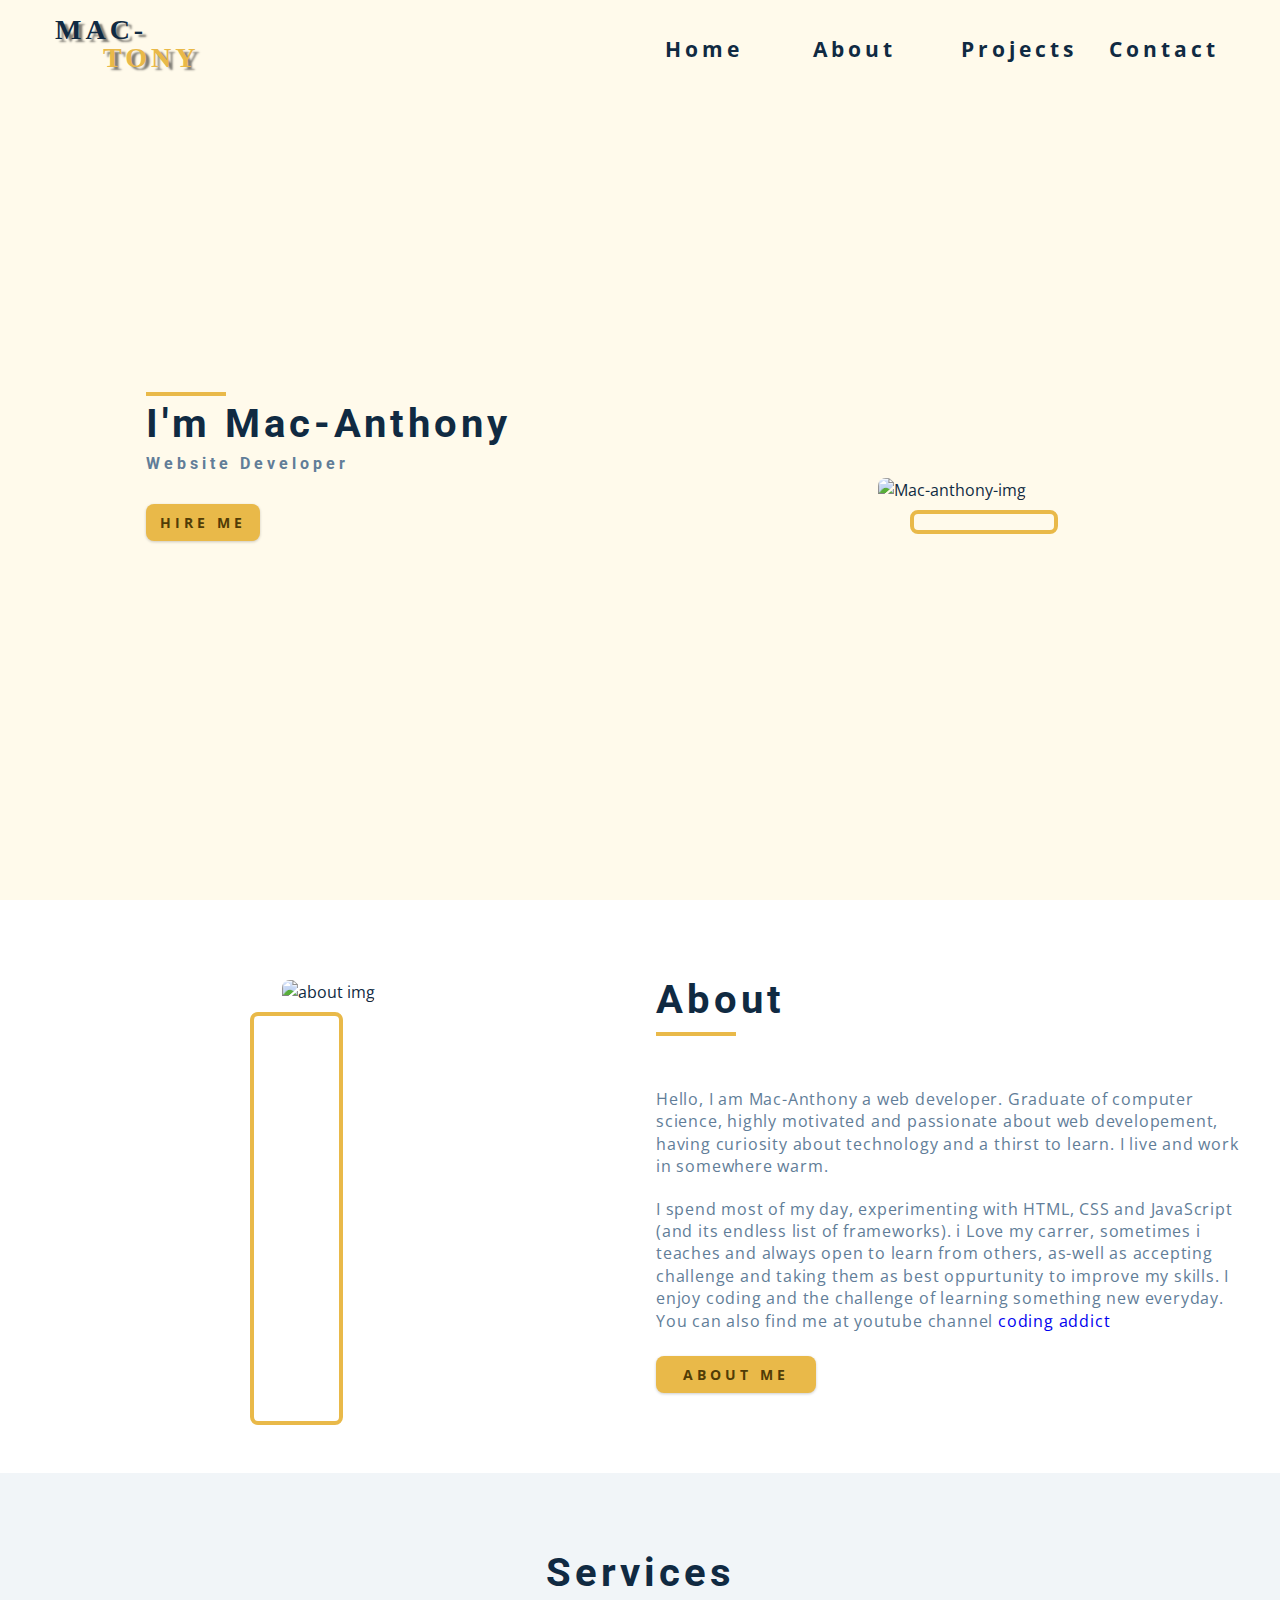
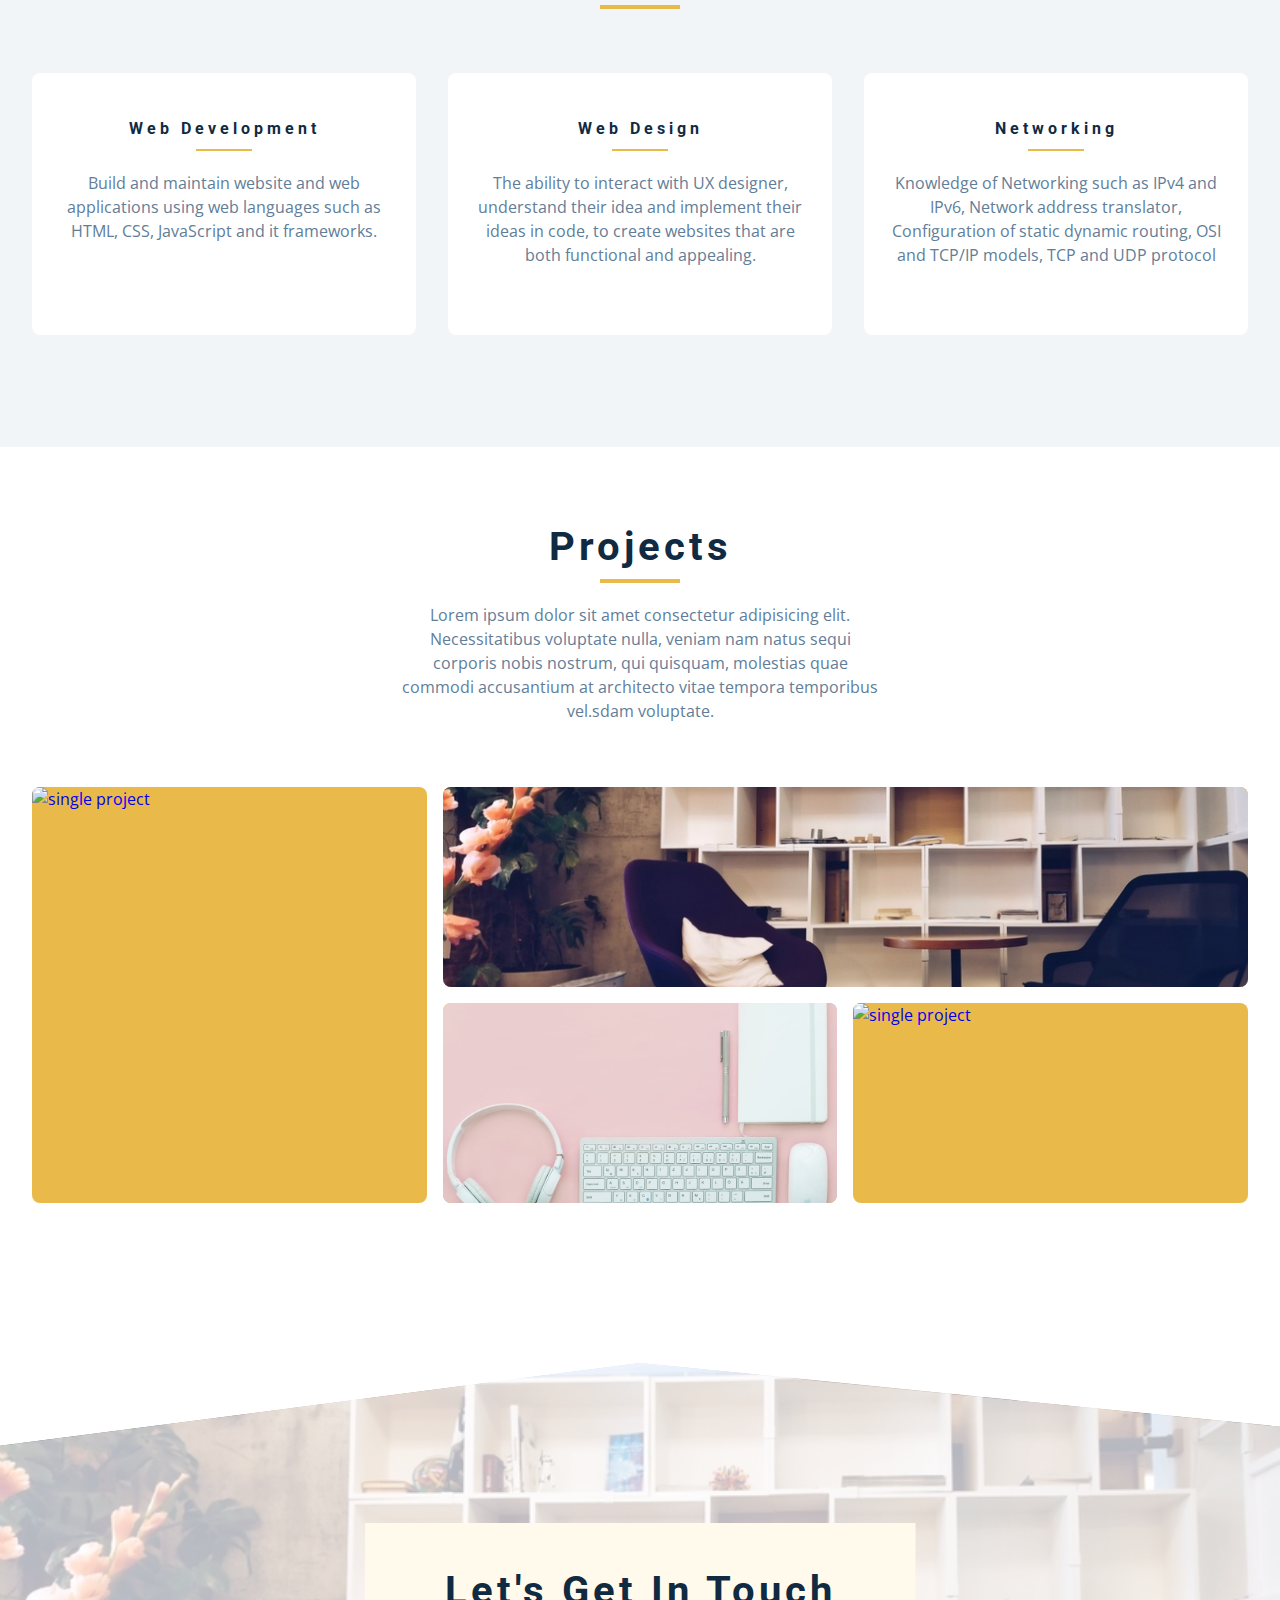
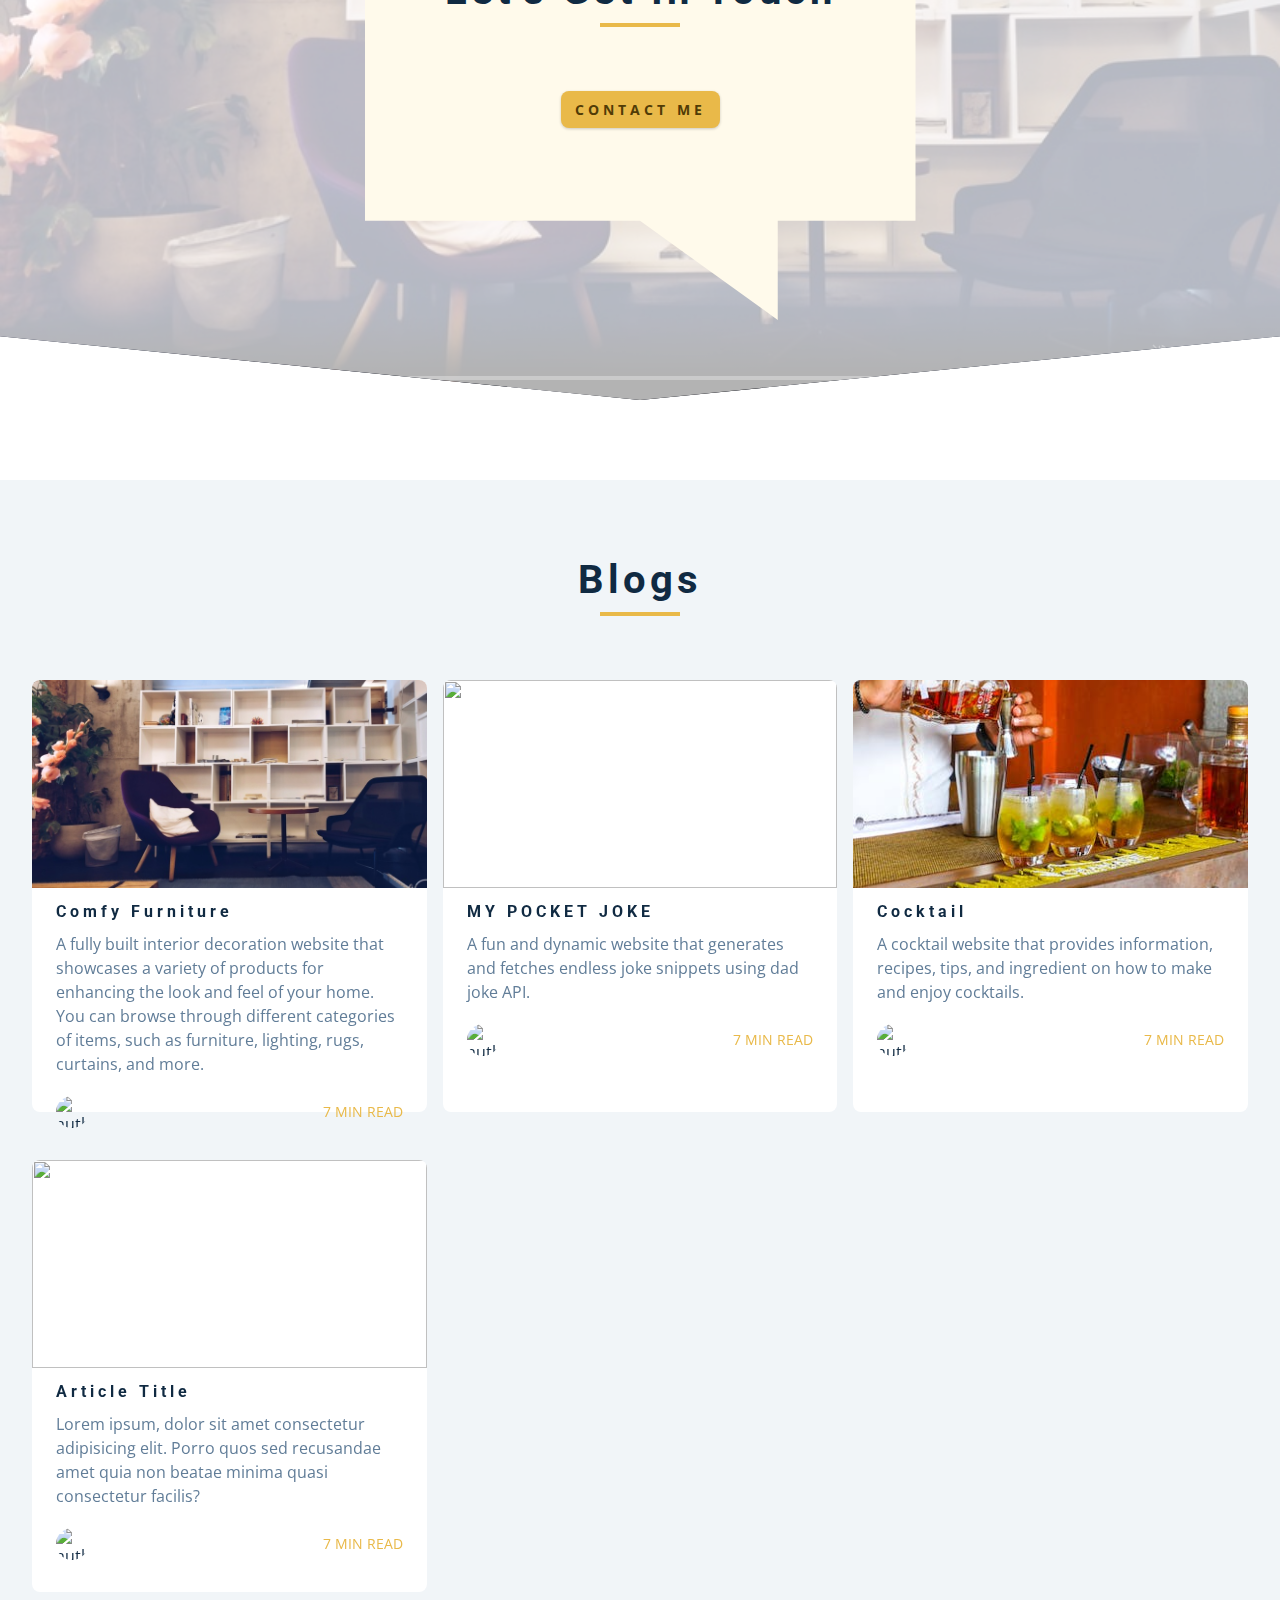
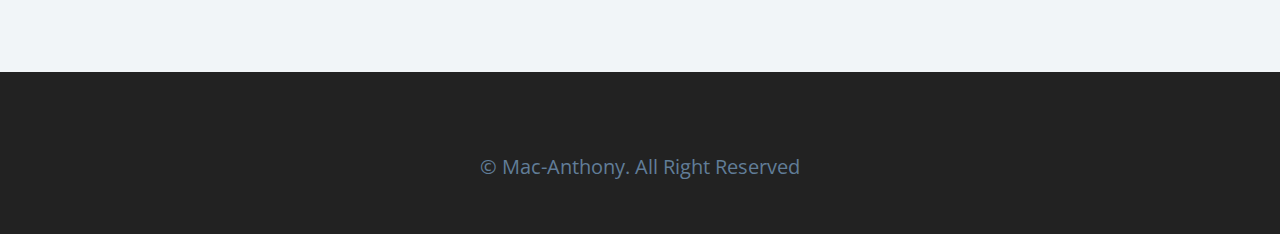
==== commit f9a26da4: "product project updates" ====
--- a/index.html
+++ b/index.html
@@ -558,10 +558,11 @@
 
                   <div class="card-info">
 
-                  <h4>article title</h4>
-                  <p>Lorem, ipsum dolor sit amet consectetur adipisicing elit.
-                     Fugit, odit offi cia? Similique delectus quae, atque et vitae 
-                     iure repellendus! Repellat.
+                  <h4>comfy furniture</h4>
+                  <p>A fully built interior decoration website that showcases a
+                variety of products for enhancing the look and feel of your
+                home. You can browse through different categories of items, such
+                as furniture, lighting, rugs, curtains, and more.
                     </p>
                      <div class="card-footer">
                       <img src="./images/hero-img-small.jpeg" alt="author image">
@@ -574,7 +575,8 @@
 
                     <!--back of card card-->
             <article class="card-side card-back">
-                  <button class="btn">read more</button>
+                  <a
+                href="https://mac-e-commerce-site.netlify.app/"><button class="btn">view project</button> </a>
             </article>
           </div>
 
@@ -585,10 +587,10 @@
             <img src="./images/project-2.jpeg" alt="">
 
             <div class="card-info">
-            <h4>article title</h4>
-            <p>Lorem, ipsum dolor sit amet consectetur adipisicing elit.
-               Fugit, odit offi cia? Similique delectus quae, atque et vitae 
-               iure repellendus! Repellat.
+            <h4>MY POCKET JOKE</h4>
+            <p>
+              A fun and dynamic website that generates and fetches endless
+              joke snippets using dad joke API.
               </p>
                 <div class="card-footer">
                 <img src="./images/hero-img-small.jpeg" alt="author image">
@@ -601,7 +603,8 @@
 
               <!--back of card card-->
       <article class="card-side card-back">
-            <button class="btn">read more</button>
+            <a
+                href="https://macanthonygreat-dad-jokes.netlify.app/"><button class="btn">view project</button> </a>
       </article>
       </div>
                     <!--end of back card-->
@@ -613,10 +616,10 @@
         <img src="./images/project-3.jpeg" alt="">
 
         <div class="card-info">
-        <h4>article title</h4>
-        <p>Lorem, ipsum dolor sit amet consectetur adipisicing elit.
-           Fugit, odit offi cia? Similique delectus quae, atque et vitae 
-           iure repellendus! Repellat.
+        <h4>Cocktail</h4>
+        <p>
+          A cocktail website that provides information, recipes, tips, and
+                ingredient on how to make and enjoy cocktails.
           </p>
             <div class="card-footer">
             <img src="./images/hero-img-small.jpeg" alt="author image">
@@ -629,7 +632,9 @@
 
           <!--back  card-->
   <article class="card-side card-back">
-        <button class="btn">read more</button>
+         
+         <a
+          href="https://macanthonygreat-dad-jokes.netlify.app/"><button class="btn">view project</button> </a>
   </article>
             <!-- end back card-->
   </div>
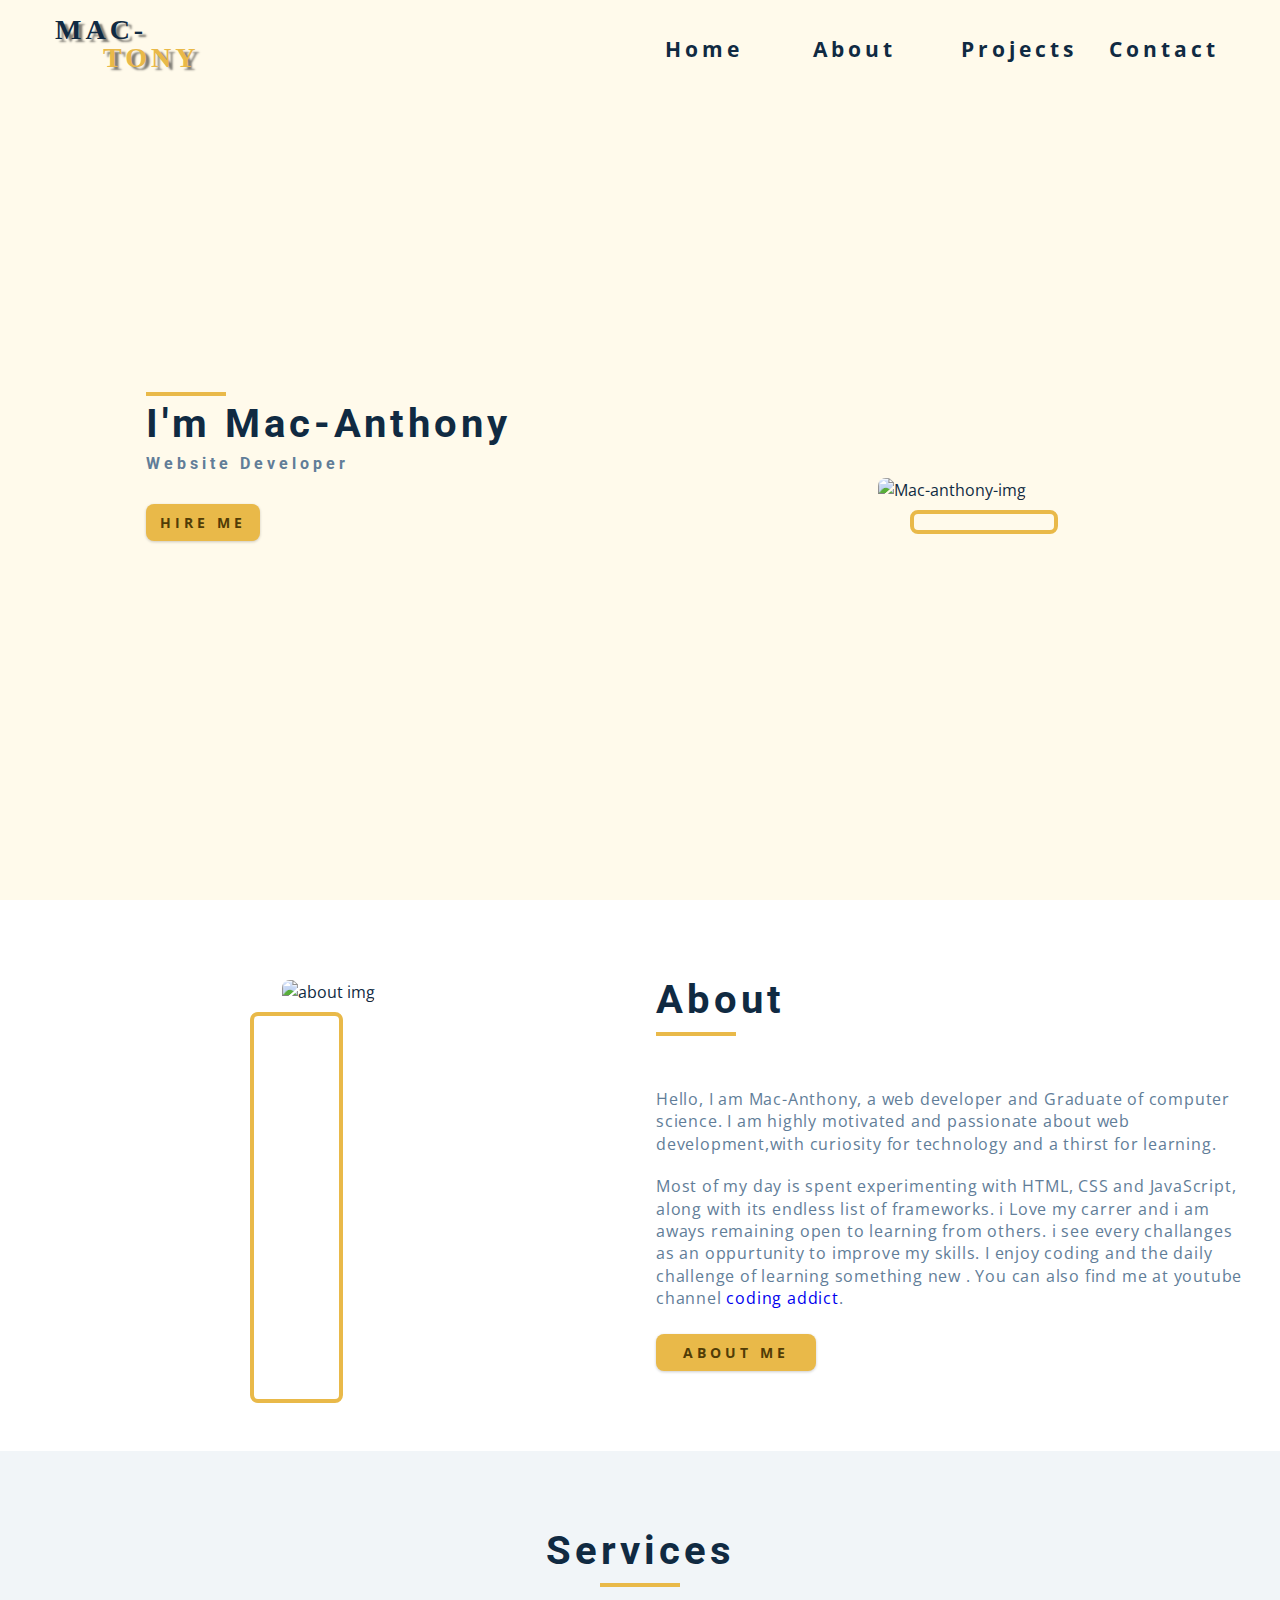
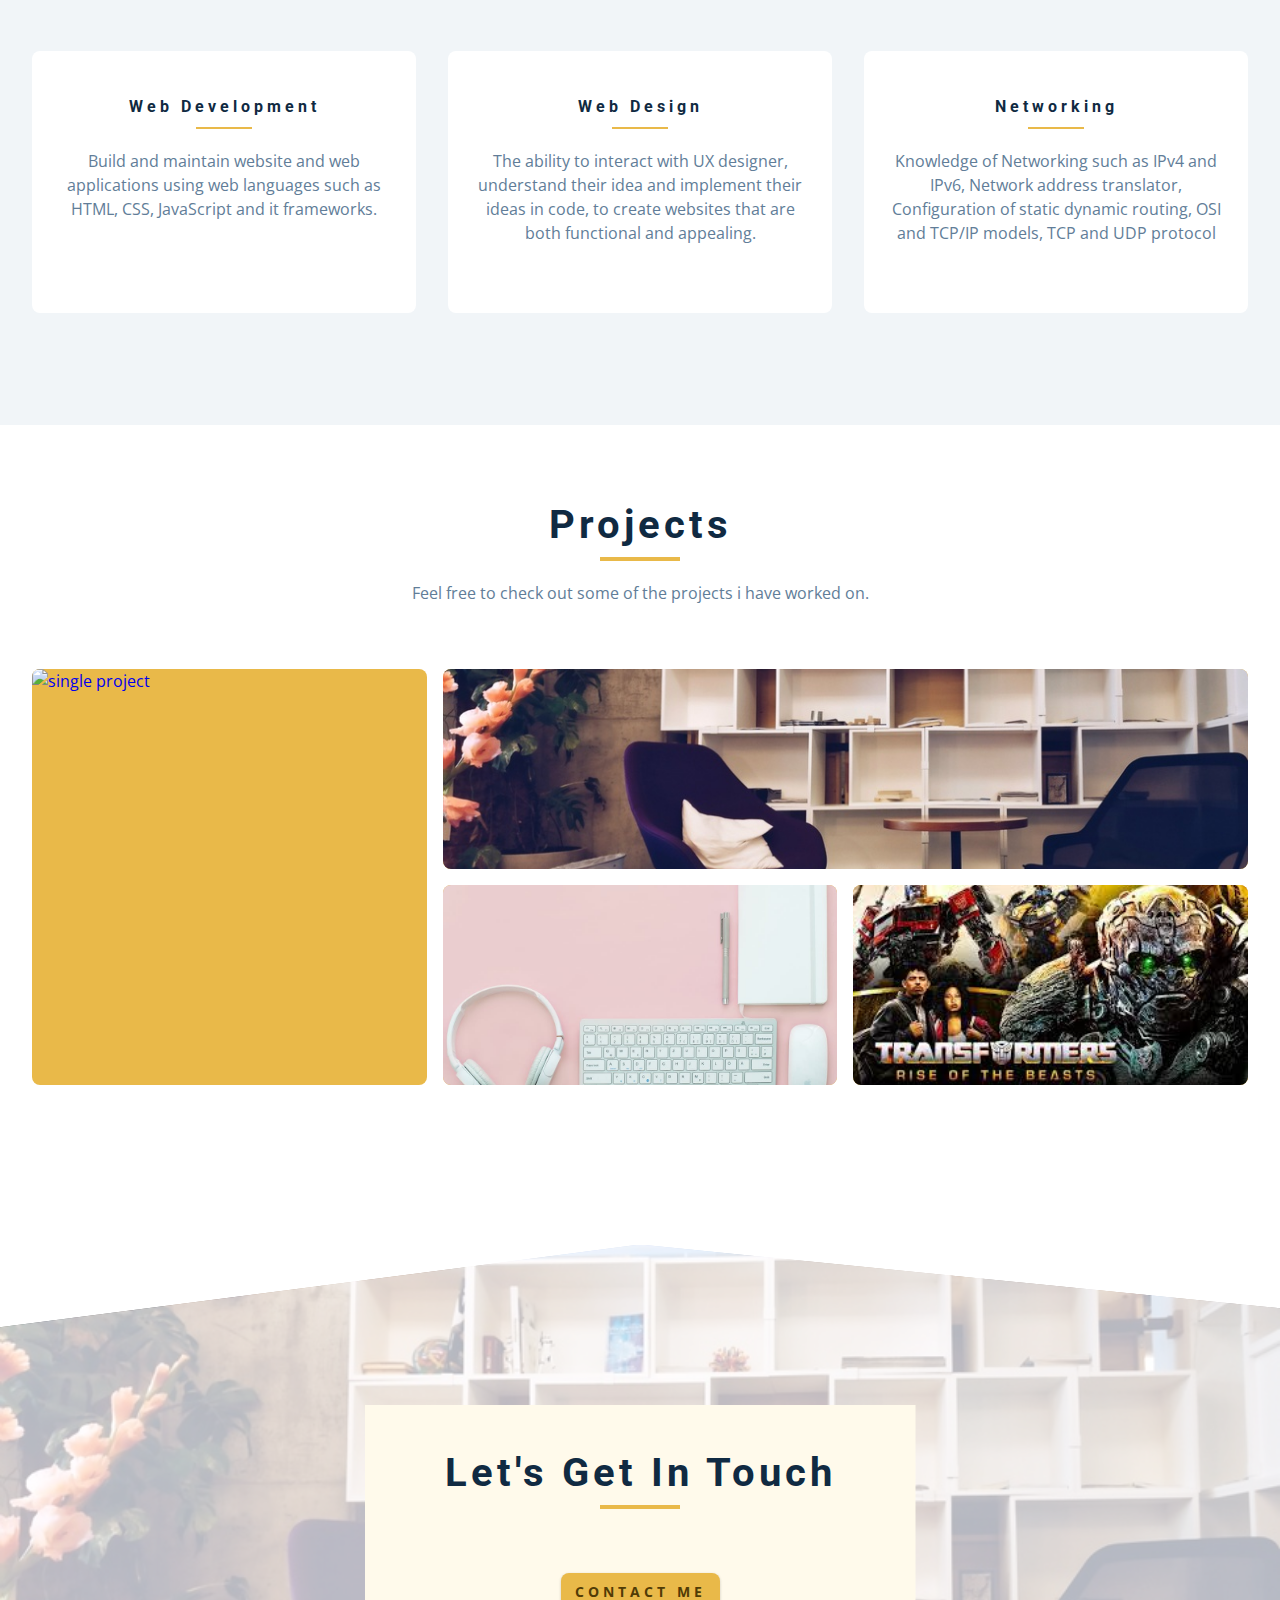
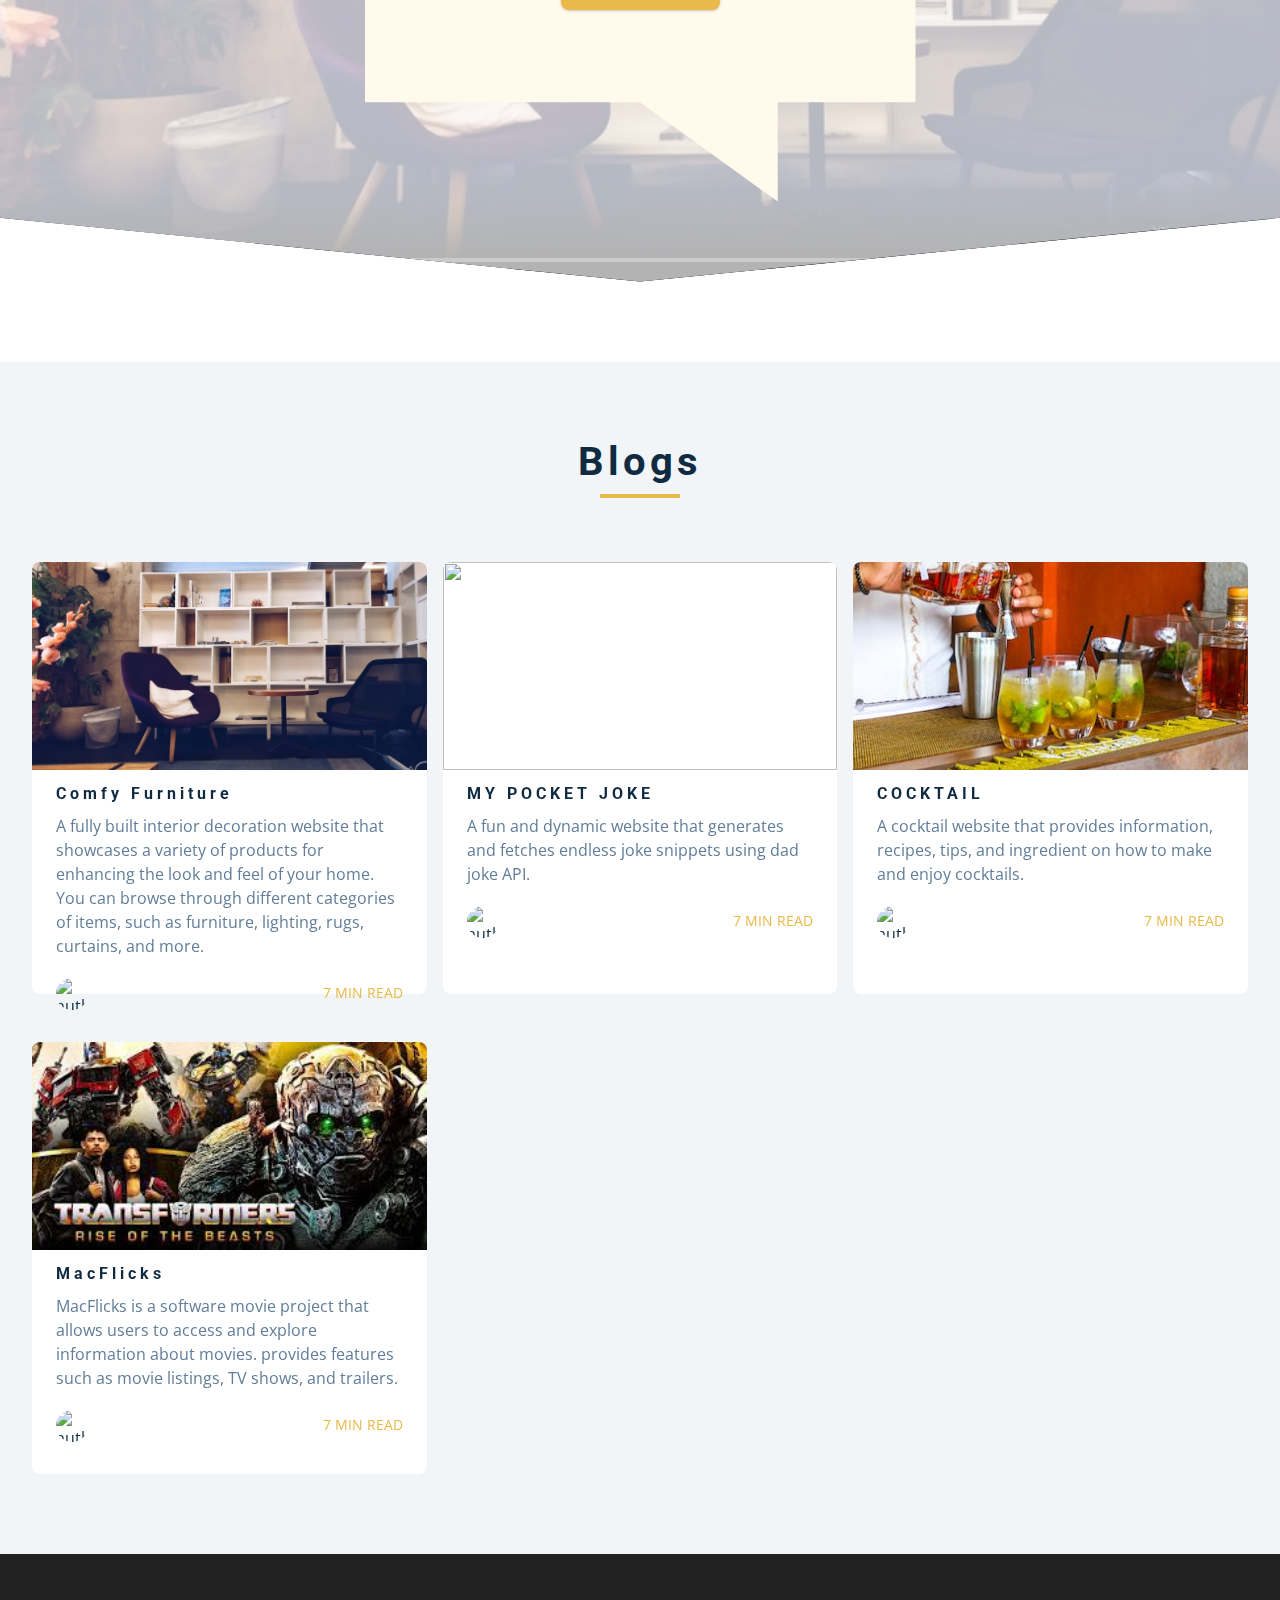
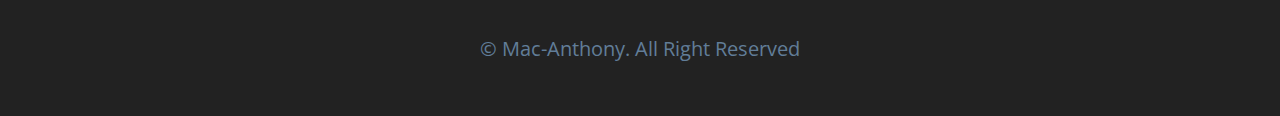
==== commit 118ef355: "attached movie link and updated the about info." ====
--- a/index.html
+++ b/index.html
@@ -167,26 +167,22 @@
           <div class="about-text">
 
             <p>
-              Hello, I am Mac-Anthony a web developer. 
-              Graduate of computer science, highly 
+              Hello, I am Mac-Anthony, a web developer and
+              Graduate of computer science. I am highly 
               motivated and passionate about web 
-              developement, having curiosity about 
-              technology and a thirst to learn. I live and work in
-              somewhere warm.
+              development,with curiosity for
+              technology and a thirst for learning. 
               </p>
   
               <p class="about-text">
-                I spend most of my day, experimenting with HTML, CSS and
-                JavaScript (and its endless list of frameworks). i  Love my
-                 carrer, sometimes i teaches and always open to 
-                learn from others,  as-well as accepting
-                challenge and taking them as best oppurtunity to 
-                improve my skills. I enjoy coding and the
-                challenge of learning something new everyday. You can also find me at youtube
+                Most of my day is spent experimenting with HTML, CSS and
+                JavaScript, along with its endless list of frameworks. i  Love my
+                 carrer and i am aways remaining open to learning from others. i see every challanges as an oppurtunity to improve my skills.  I enjoy coding and the daily
+                challenge of learning something new . You can also find me at youtube
                 channel
-                <a href="https://www.youtube.com/channel/UCMZFwxv5l-XtKi693qMJptA"
-                  >coding addict</a>
-  
+                <a href="https://www.youtube.com/channel/UCMZFwxv5l-XtKi693qMJptA" 
+                  >coding addict</a>.  
+                
               </p>  
   
              
@@ -260,8 +256,8 @@
       <div class="section-title">
         <H2>projects</H2>
         <div class="underline"></div>
-        <p class="project-text">Lorem ipsum dolor sit amet consectetur adipisicing elit. Necessitatibus voluptate nulla, veniam nam natus 
-          sequi corporis nobis nostrum, qui quisquam, molestias quae commodi accusantium at architecto vitae tempora temporibus vel.sdam voluptate.
+        <p class="project-text"> 
+          Feel free to check out some of the projects i have worked on.
         </p>
       </div>
         <div class="section-center projects-center">
@@ -302,7 +298,7 @@
              alt="single project" class="project-img">
              <div class="project-info">
               <h4>COCKTAIL</h4>
-              <p>client name</p>
+              <p>Mixologist</p>
 
             </div>
           </article>
@@ -313,11 +309,11 @@
       <a href="projects.html" class="project-4">
 
         <article class="project">
-          <img src="./images/project-4.jpeg"
+          <img src="./images/project-4.jpg"
            alt="single project" class="project-img">
            <div class="project-info">
-            <h4>project title</h4>
-            <p>client name</p>
+            <h4>Movie</h4>
+            <p>MacFlicks</p>
 
           </div>
         </article>
@@ -616,7 +612,7 @@
         <img src="./images/project-3.jpeg" alt="">
 
         <div class="card-info">
-        <h4>Cocktail</h4>
+        <h4>COCKTAIL</h4>
         <p>
           A cocktail website that provides information, recipes, tips, and
                 ingredient on how to make and enjoy cocktails.
@@ -643,12 +639,11 @@
              <div class="card">
    <!--front of the card-->
    <article class="card-side card-front">
-    <img src="./images/project-4.jpeg" alt="">
+    <img src="./images/project-4.jpg" alt="">
     <div class="card-info">
-    <h4>article title</h4>
-    <p> Lorem ipsum, dolor sit amet consectetur adipisicing elit.
-       Porro quos sed recusandae amet quia non beatae minima quasi
-        consectetur facilis?
+    <h4>MacFlicks</h4>
+    <p> 
+      MacFlicks is a software movie project that allows users to access and explore information about movies. provides features such as movie listings, TV shows, and trailers.
       </p>
         <div class="card-footer">
         <img src="./images/hero-img-small.jpeg" alt="author image">
@@ -661,7 +656,8 @@
 
       <!--back of the card-->
 <article class="card-side card-back">
-    <button class="btn">read more</button>
+    <a
+      href="https://macflicks-project.netlify.app/"><button class="btn">view project</button> </a>
 </article>
       <!--end of back card-->
   
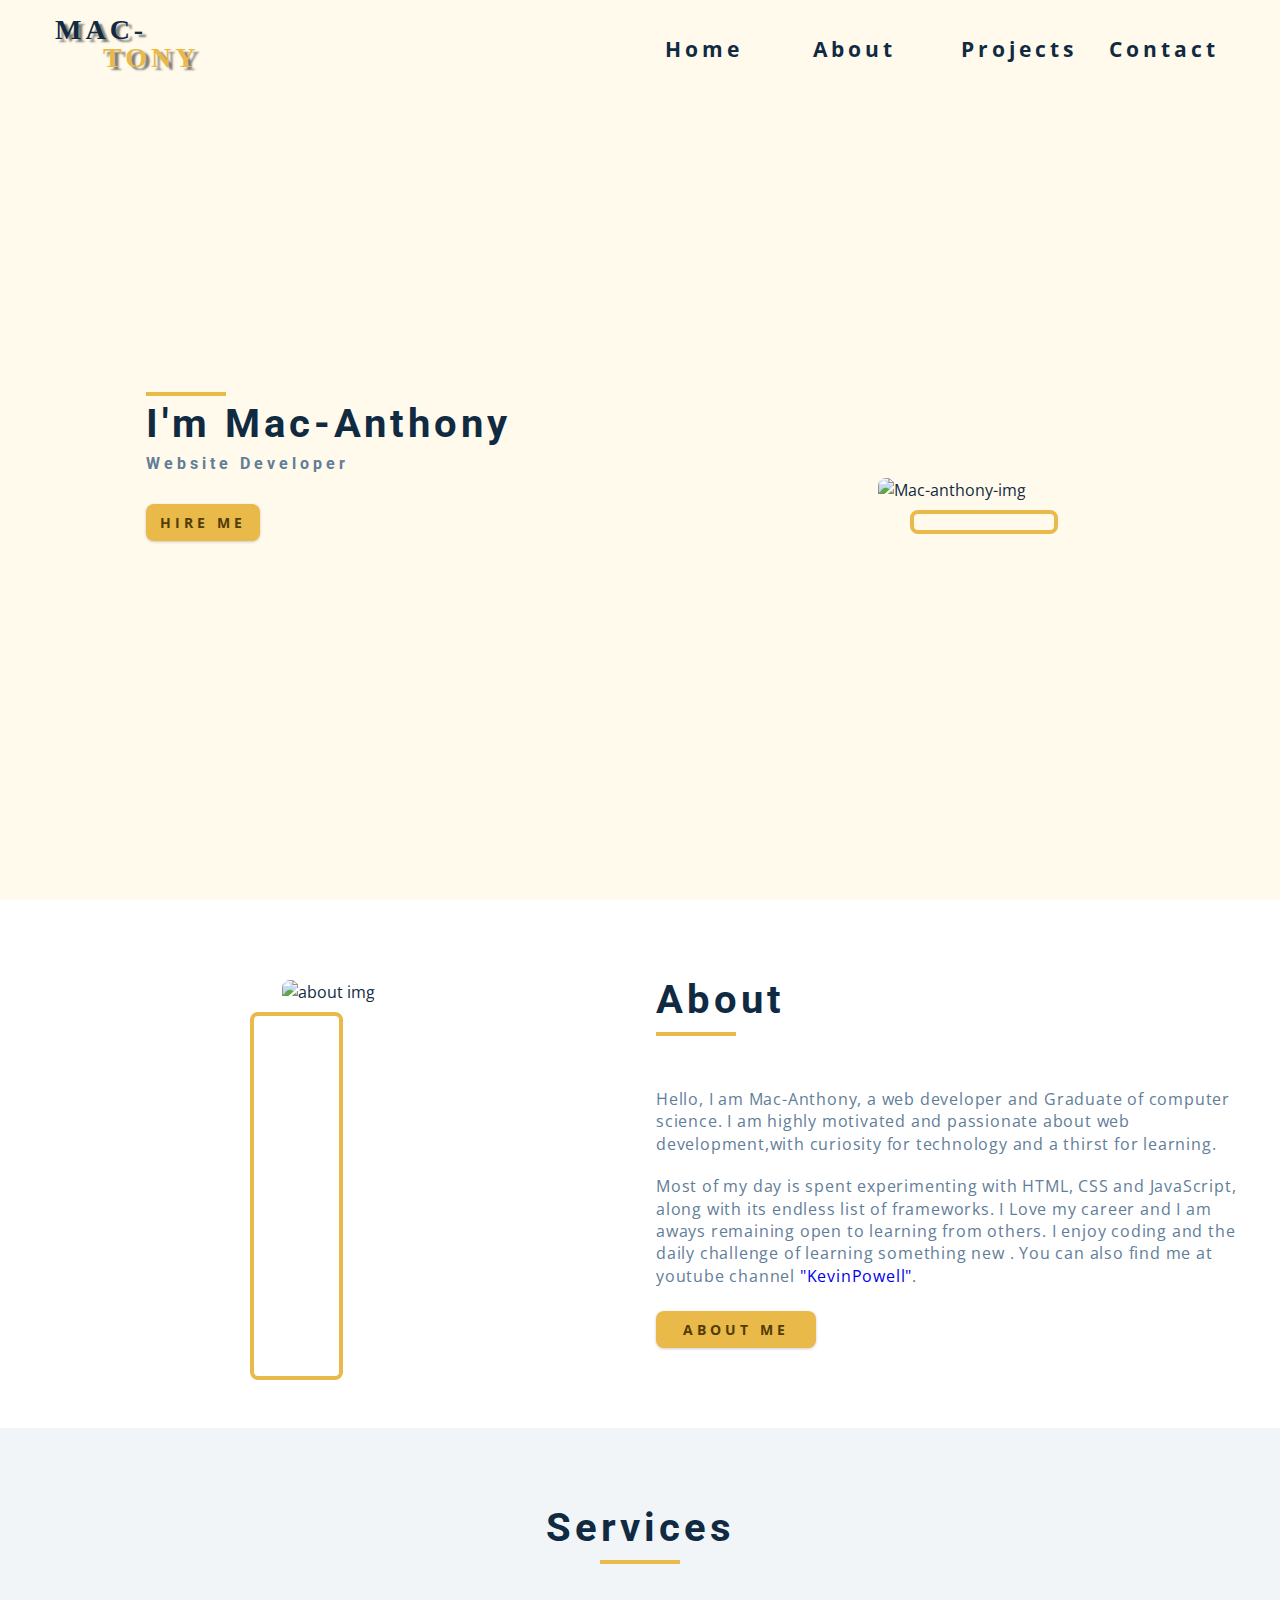
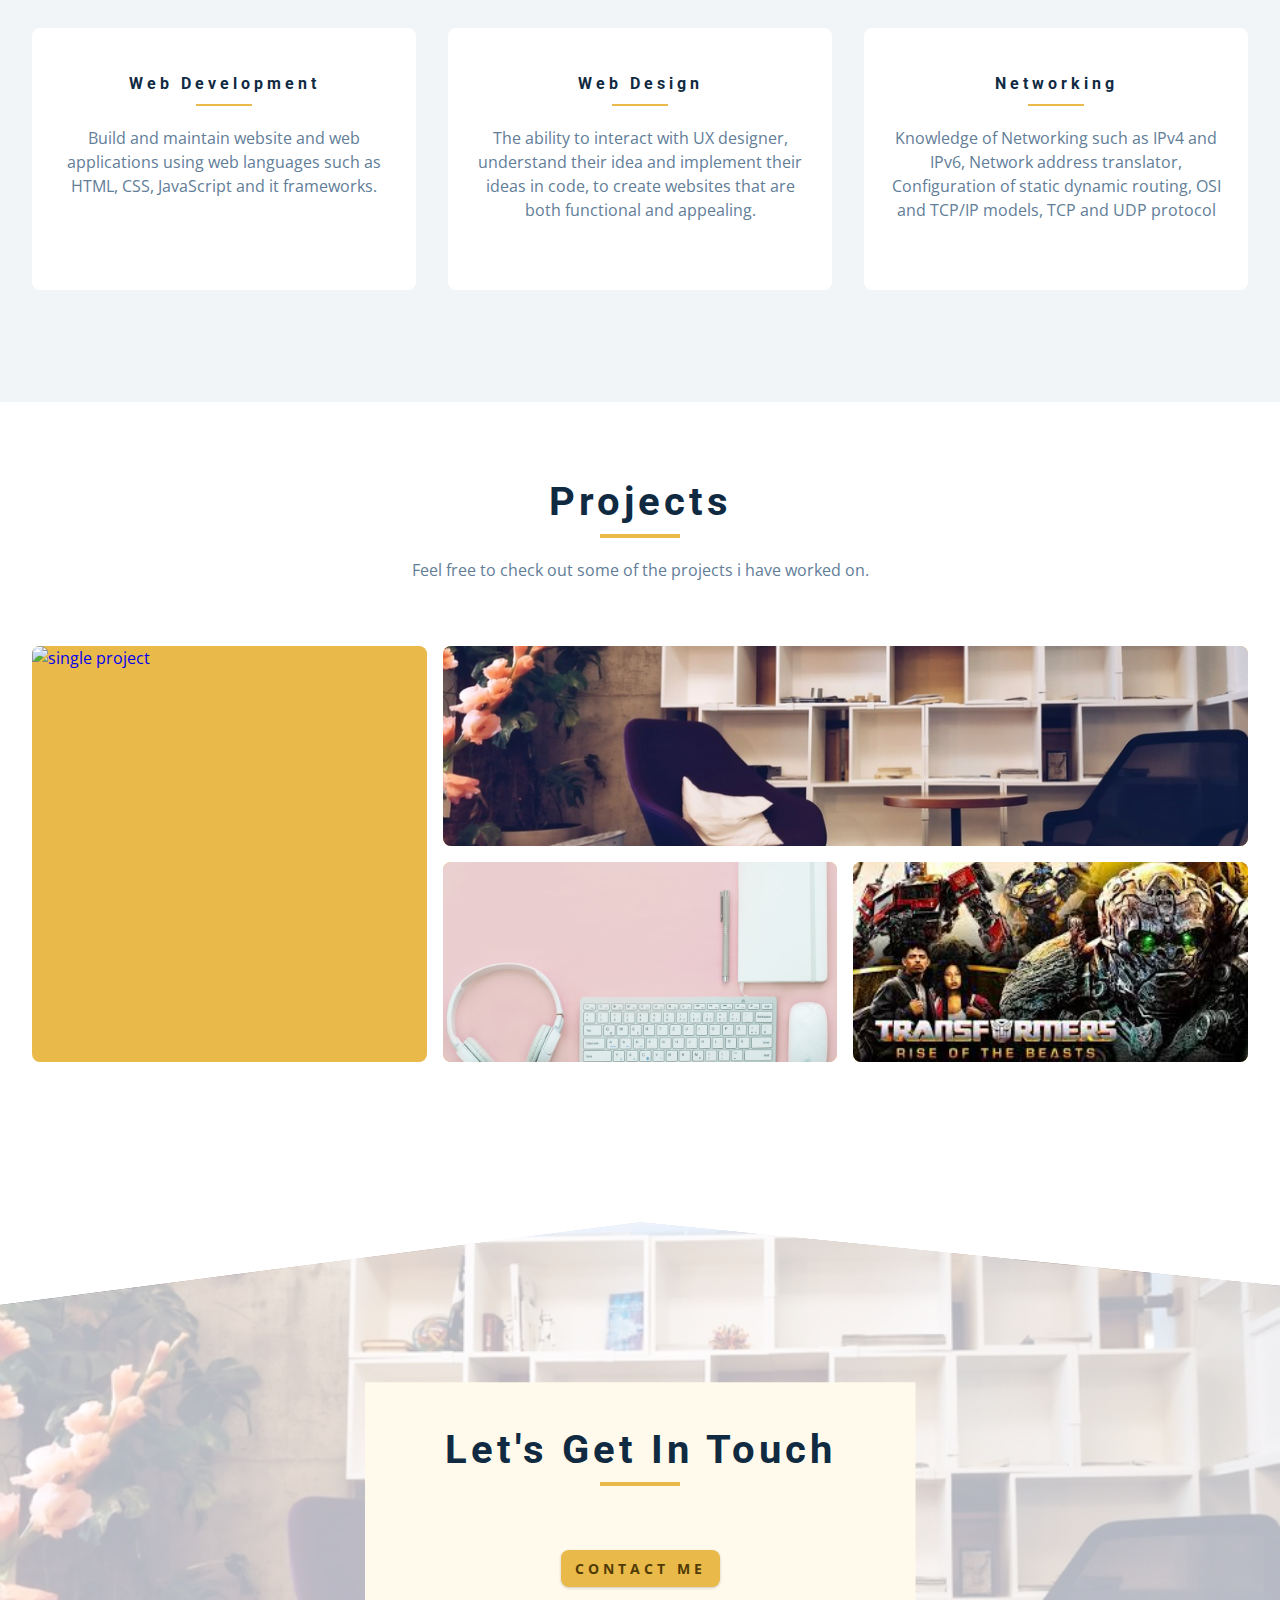
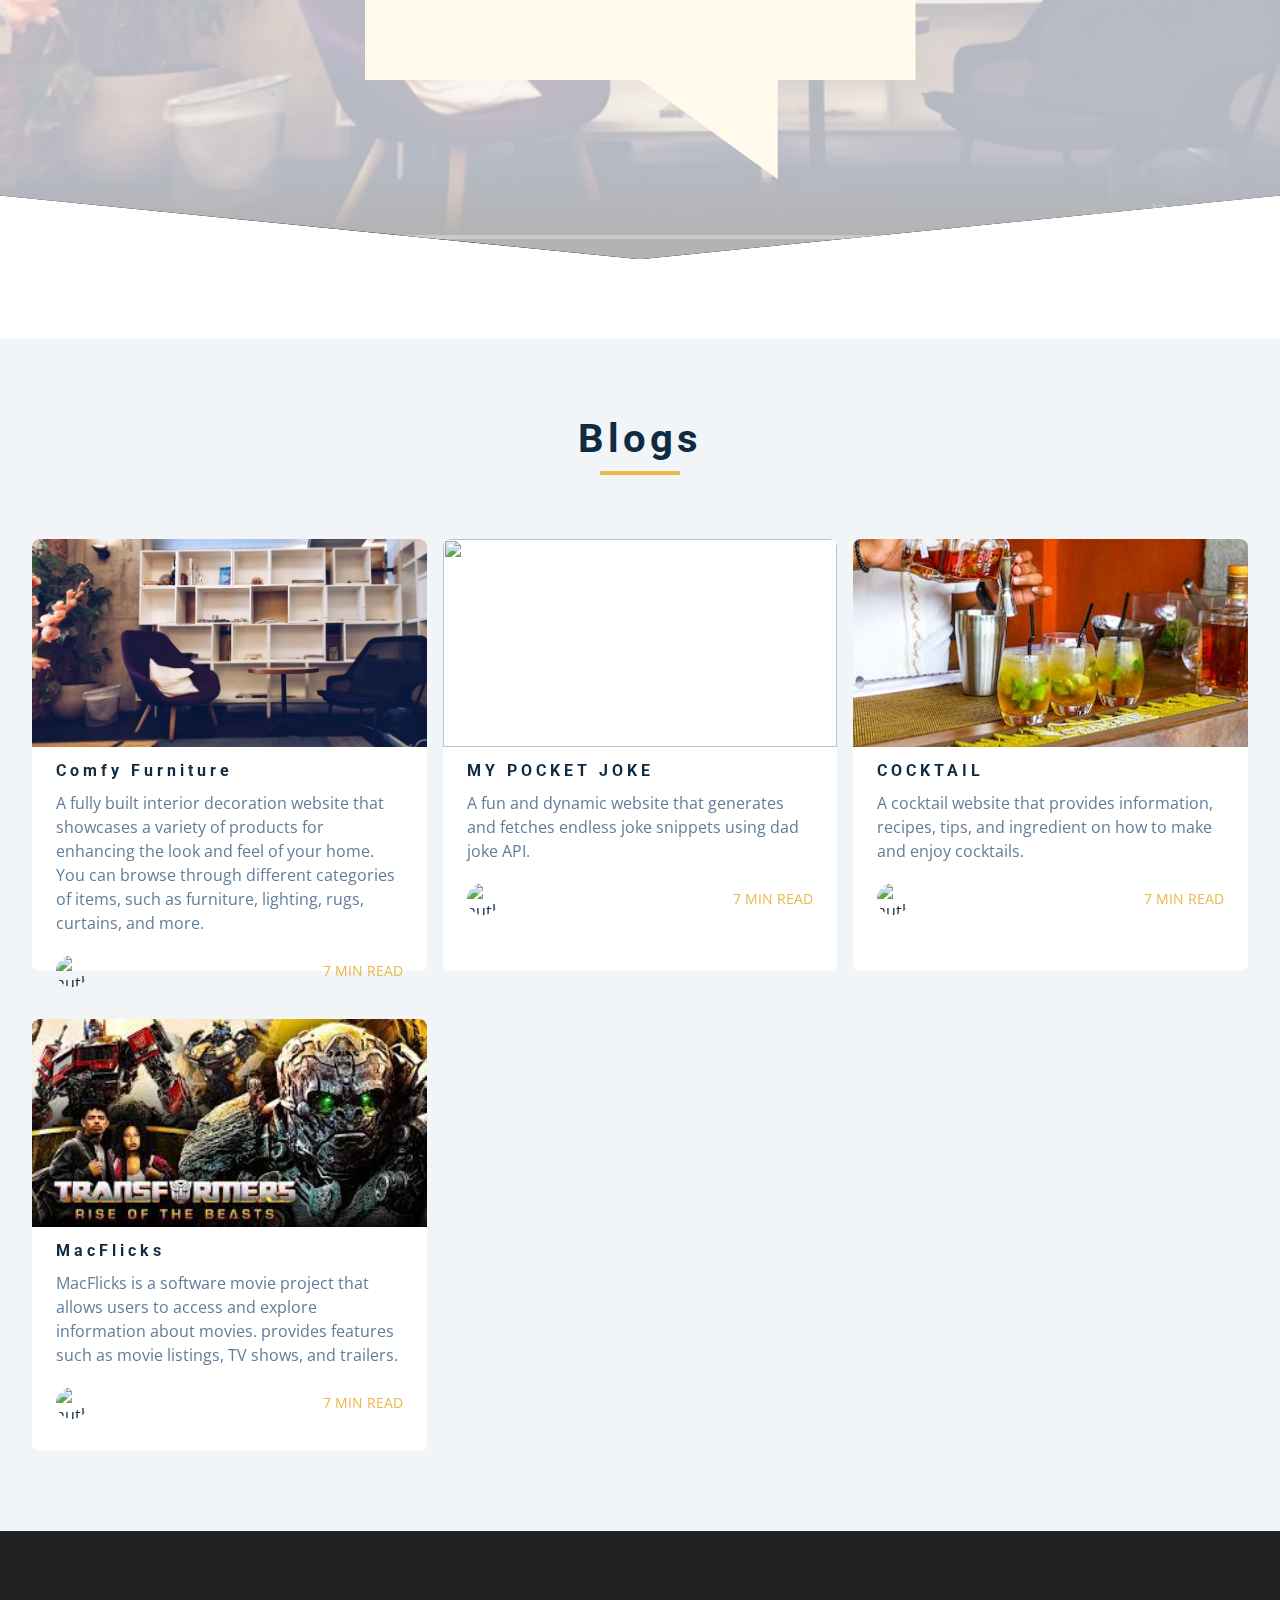
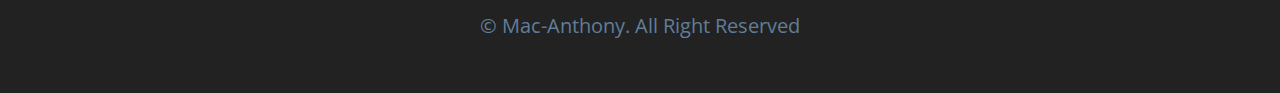
==== commit ba93519f: "edithed the " about "information and addes kelvin powell youtube link" ====
--- a/index.html
+++ b/index.html
@@ -176,12 +176,12 @@
   
               <p class="about-text">
                 Most of my day is spent experimenting with HTML, CSS and
-                JavaScript, along with its endless list of frameworks. i  Love my
-                 carrer and i am aways remaining open to learning from others. i see every challanges as an oppurtunity to improve my skills.  I enjoy coding and the daily
+                JavaScript, along with its endless list of frameworks. I  Love my
+                 career and I am aways  remaining open to learning from others. I enjoy coding and the daily
                 challenge of learning something new . You can also find me at youtube
                 channel
-                <a href="https://www.youtube.com/channel/UCMZFwxv5l-XtKi693qMJptA" 
-                  >coding addict</a>.  
+                <a href="https://www.youtube.com/@KevinPowell" 
+                  >"KevinPowell"</a>.  
                 
               </p>  
   
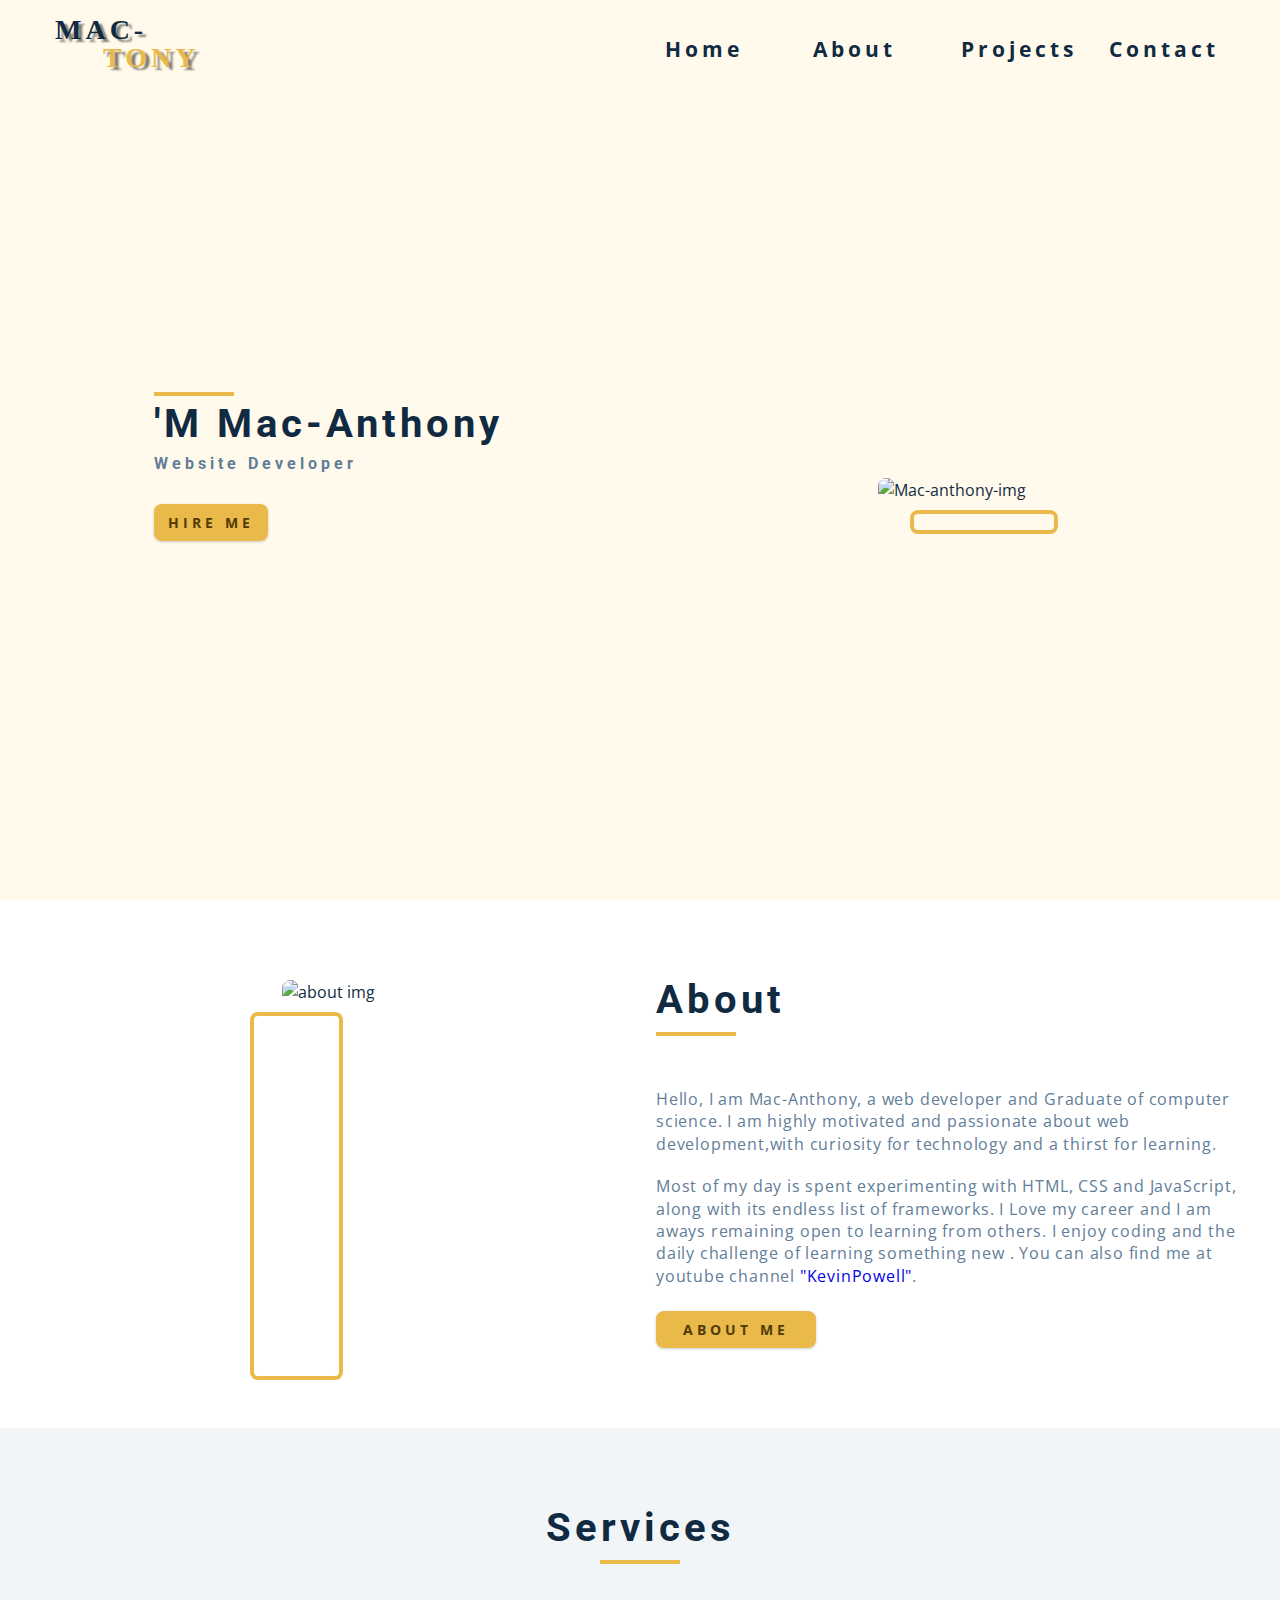
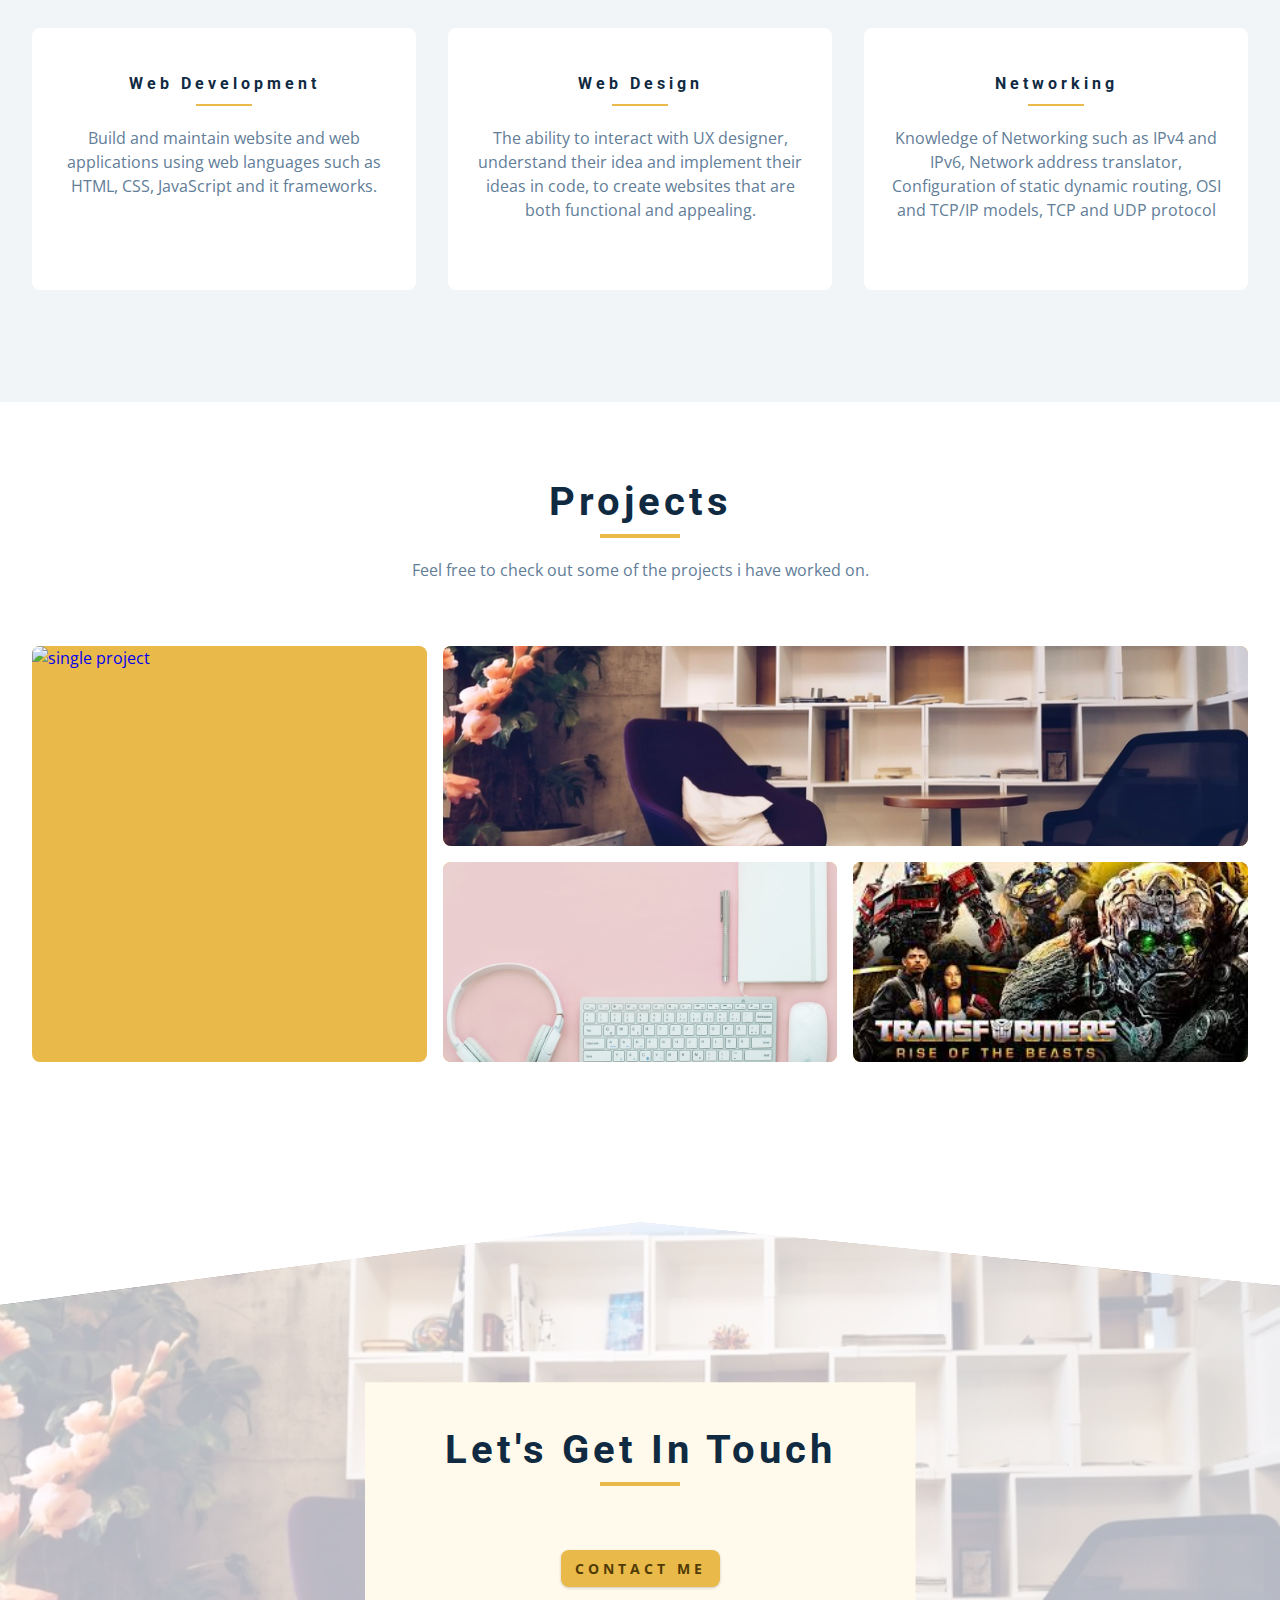
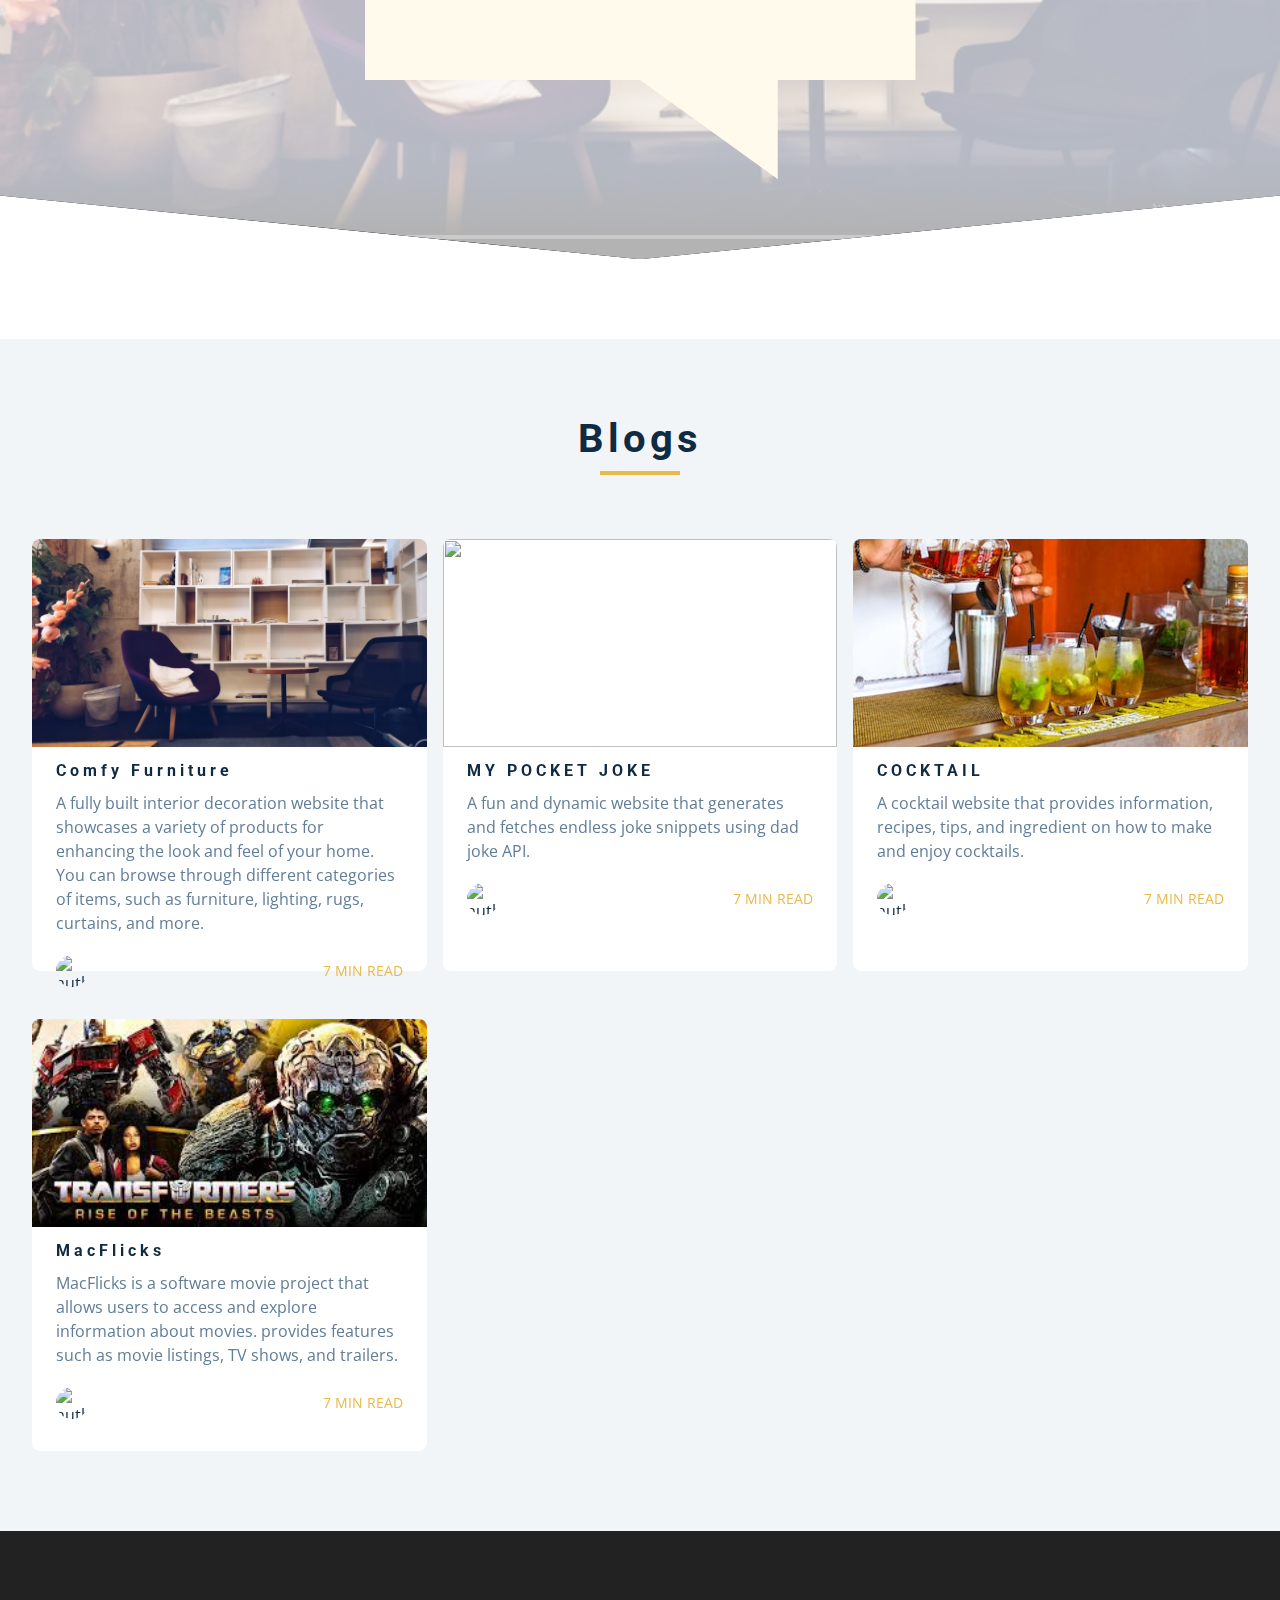
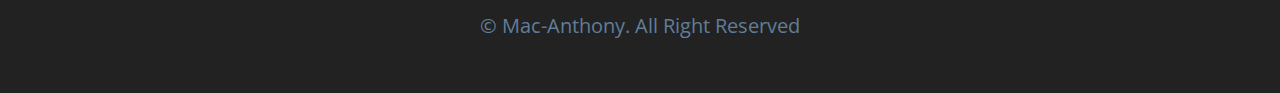
==== commit 9fc2fa68: "added space" ====
--- a/index.html
+++ b/index.html
@@ -109,7 +109,7 @@
 
           <div class="underline"></div>
 
-          <h2>i'm mac-anthony</h>
+          <h2>'m mac-anthony</h>
           <h4>website developer</h4>
           <a href="contact.html" class="btn hero-btn">hire me</a>
 
@@ -176,7 +176,7 @@
   
               <p class="about-text">
                 Most of my day is spent experimenting with HTML, CSS and
-                JavaScript, along with its endless list of frameworks. I  Love my
+                JavaScript, along with its endless list of frameworks. I Love my
                  career and I am aways  remaining open to learning from others. I enjoy coding and the daily
                 challenge of learning something new . You can also find me at youtube
                 channel
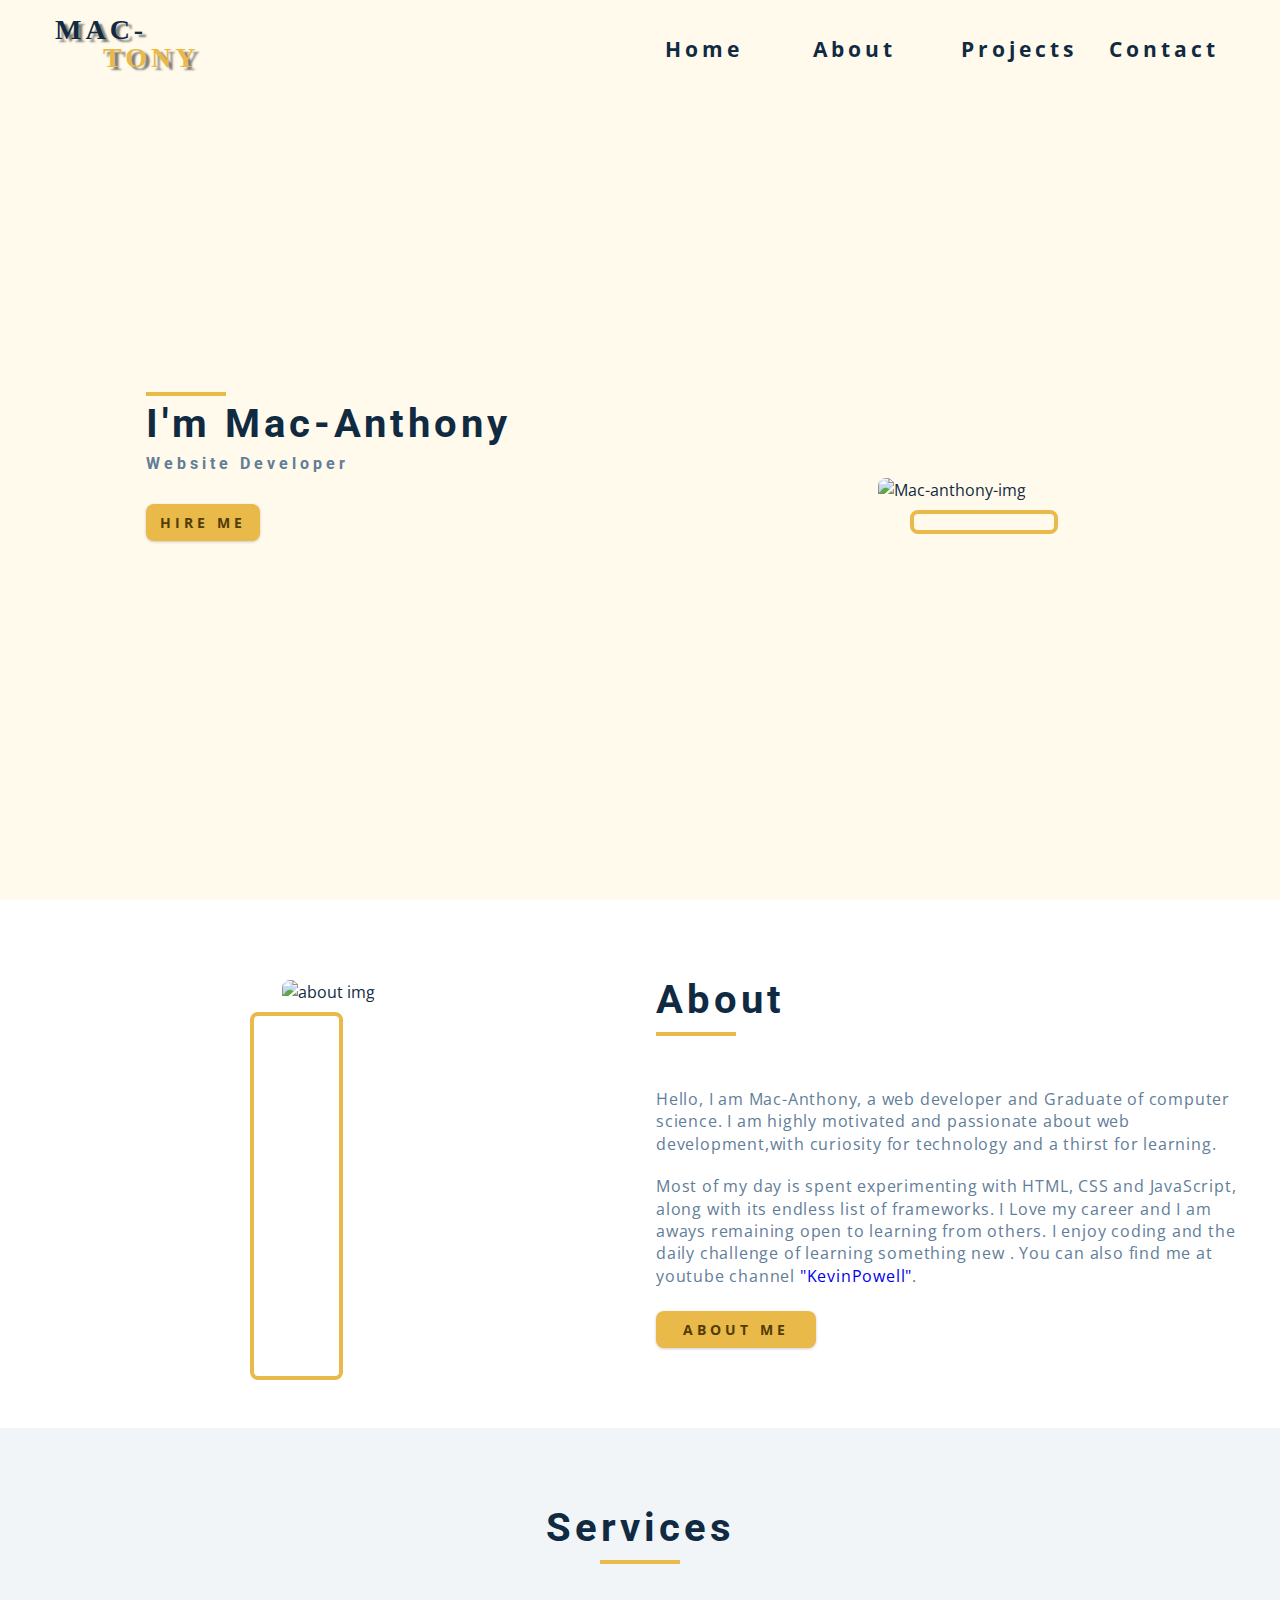
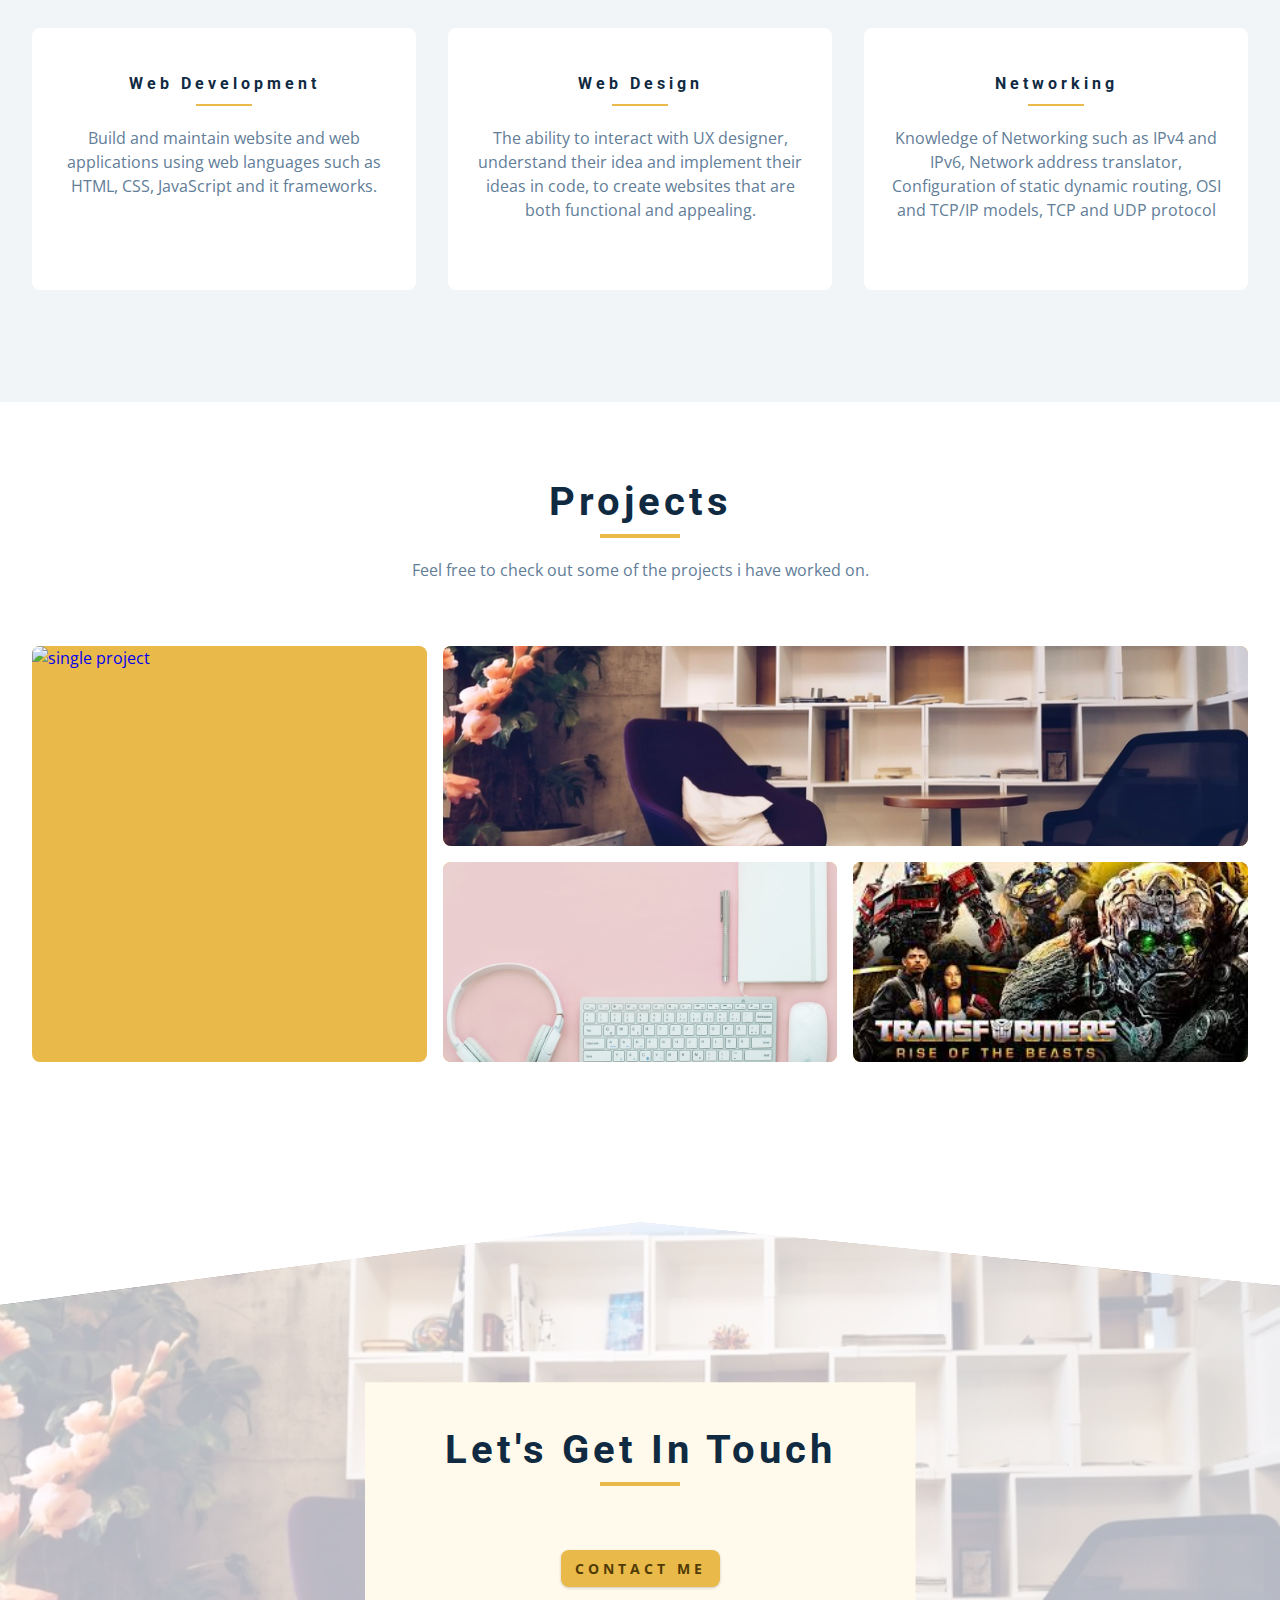
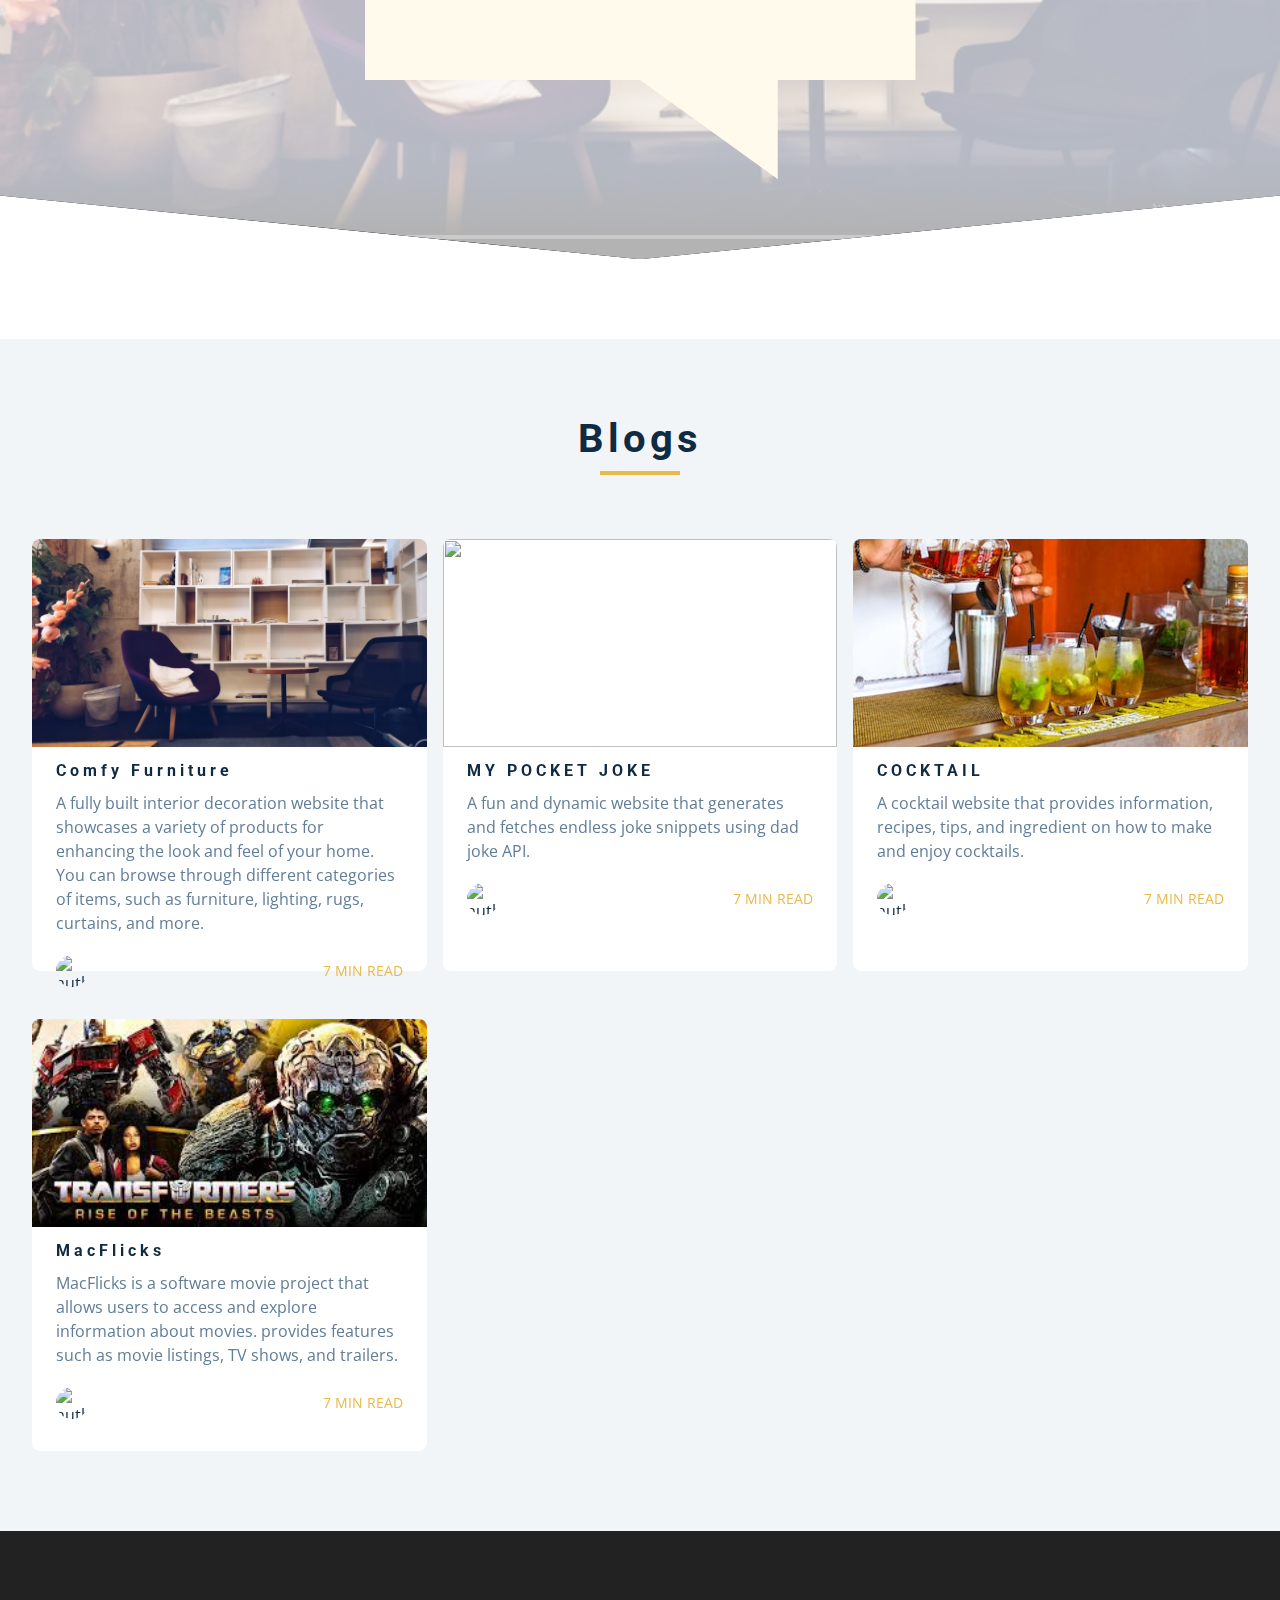
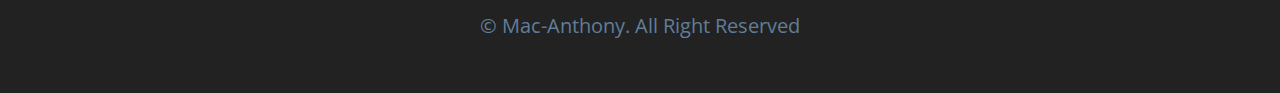
==== commit 84d54f48: "typo corrected" ====
--- a/index.html
+++ b/index.html
@@ -109,7 +109,7 @@
 
           <div class="underline"></div>
 
-          <h2>'m mac-anthony</h>
+          <h2>I'm mac-anthony</h>
           <h4>website developer</h4>
           <a href="contact.html" class="btn hero-btn">hire me</a>
 
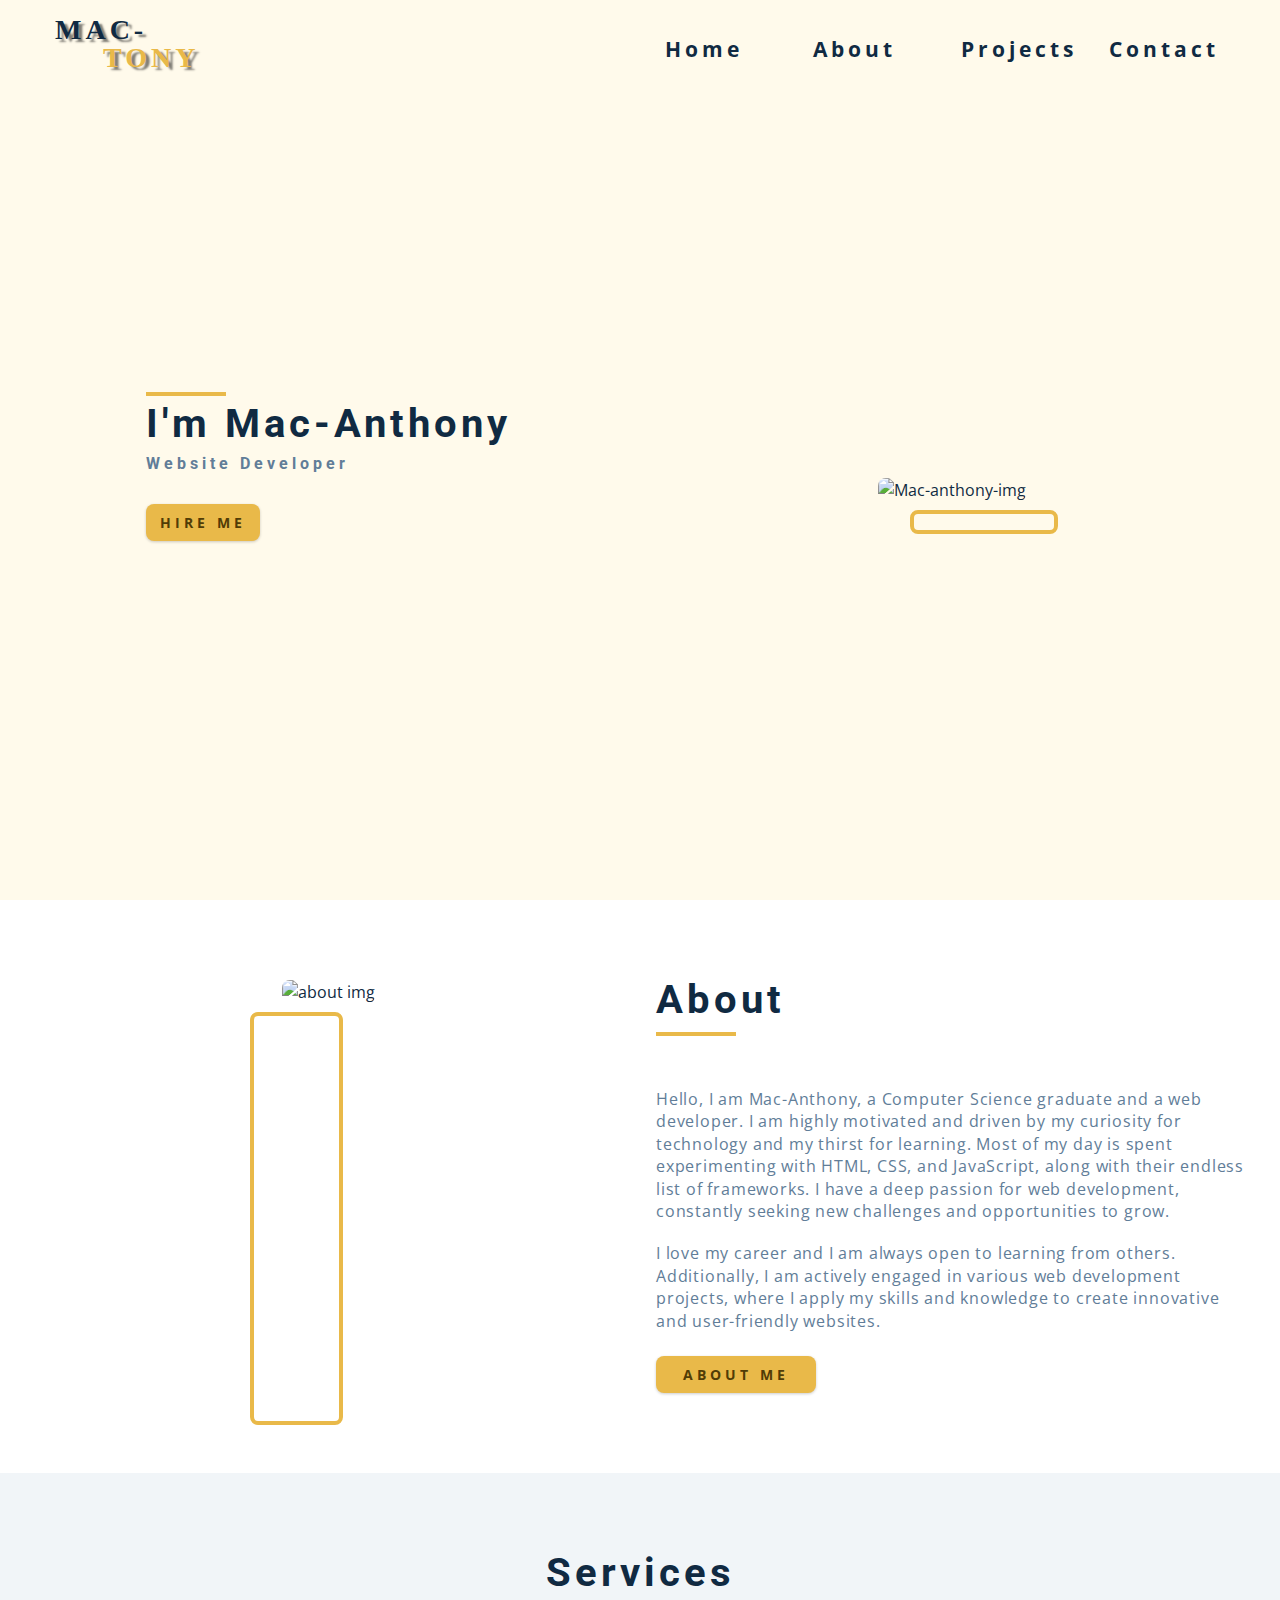
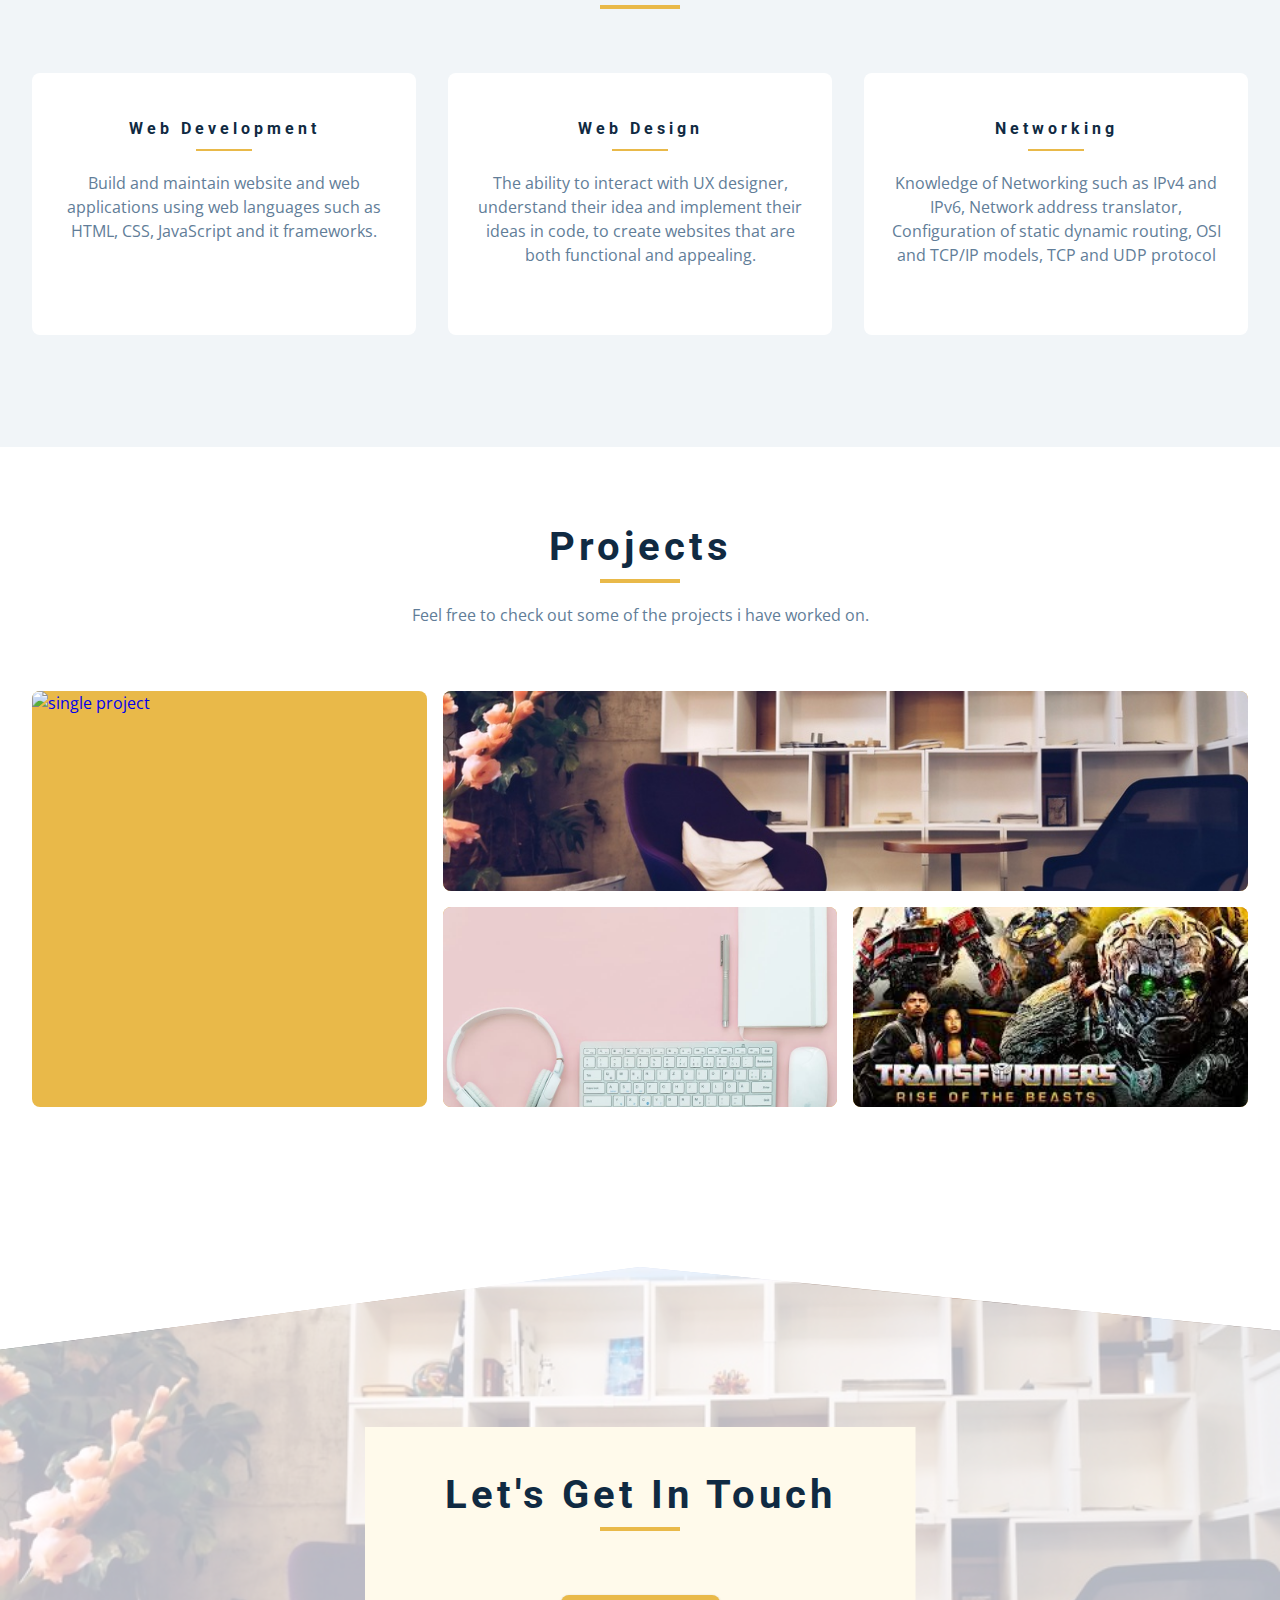
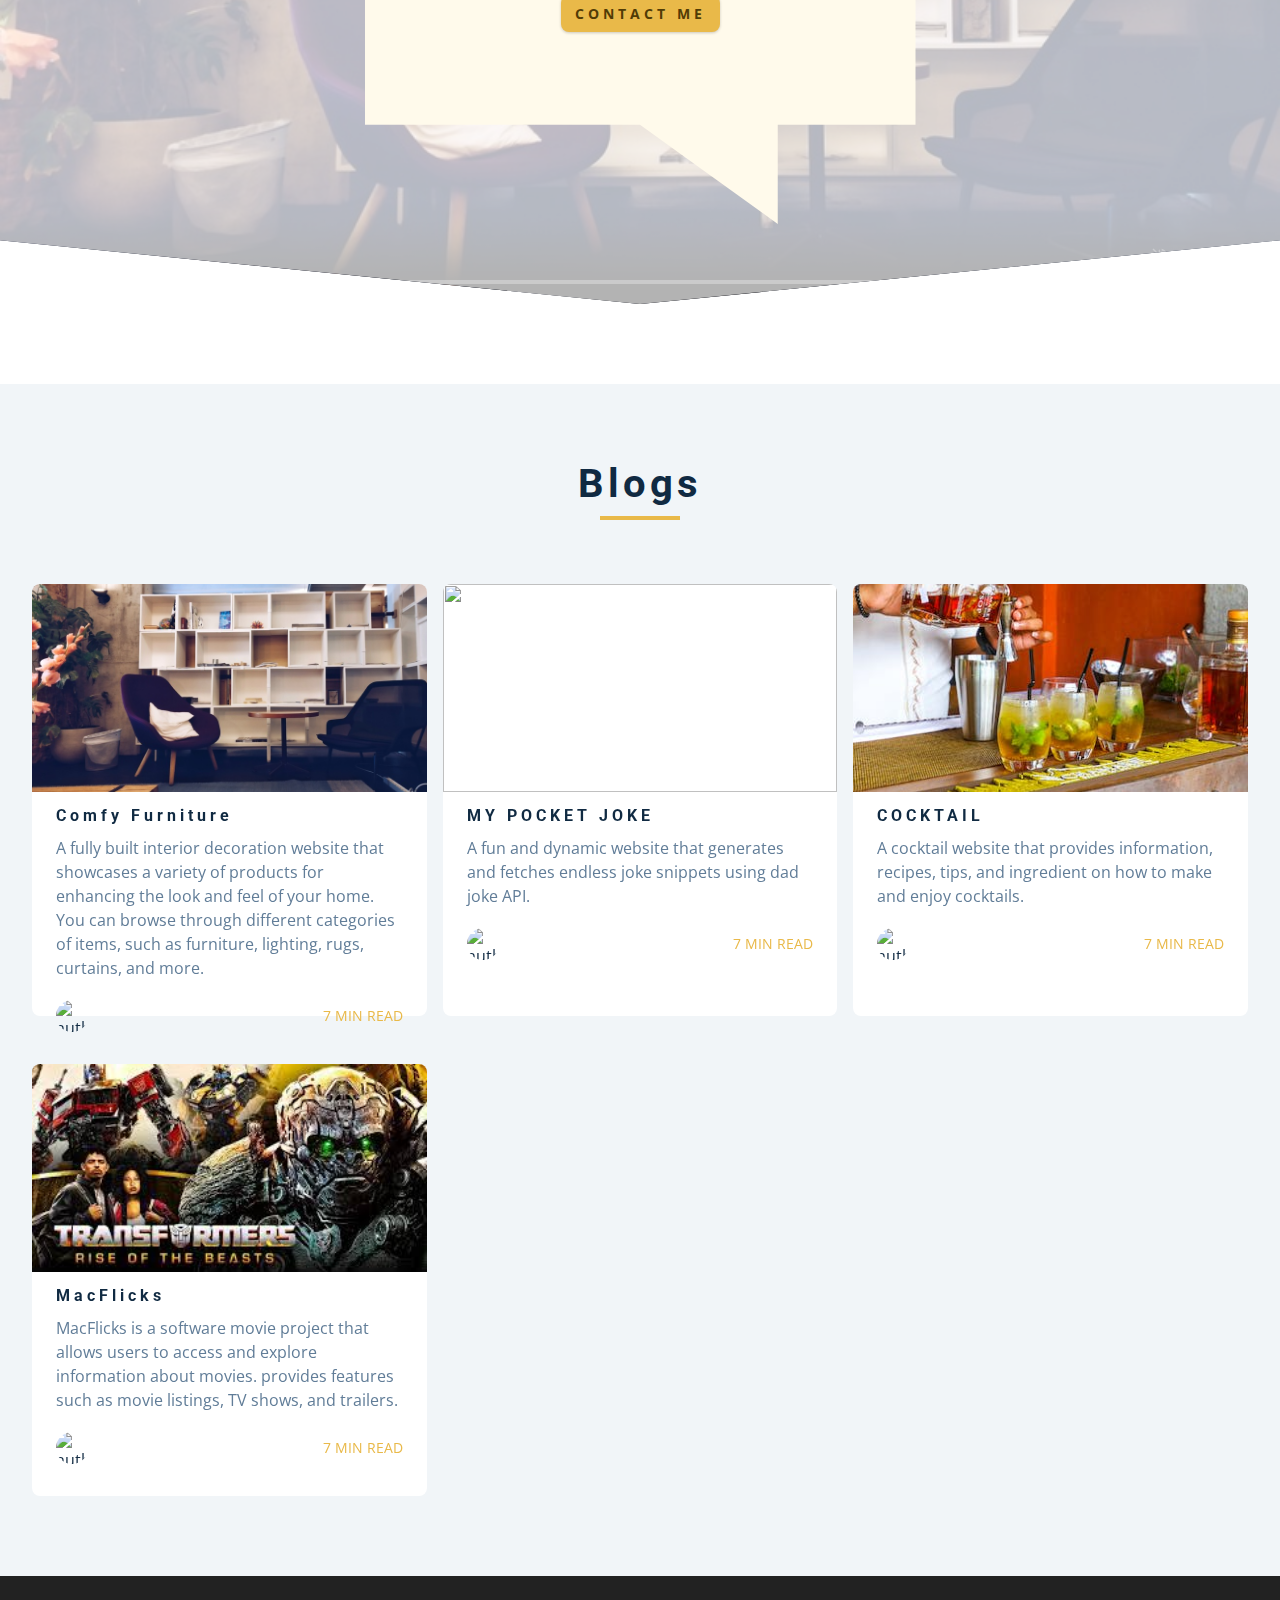
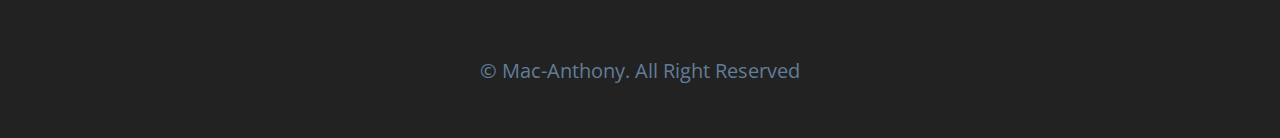
==== commit fabbe7b4: "about text updated" ====
--- a/index.html
+++ b/index.html
@@ -167,22 +167,16 @@
           <div class="about-text">
 
             <p>
-              Hello, I am Mac-Anthony, a web developer and
-              Graduate of computer science. I am highly 
-              motivated and passionate about web 
-              development,with curiosity for
-              technology and a thirst for learning. 
+              Hello, I am Mac-Anthony, a Computer Science graduate and a web developer. I am highly motivated and driven by my curiosity for technology and my thirst for learning.
+
+              Most of my day is spent experimenting with HTML, CSS, and JavaScript, along with their endless list of frameworks. I have a deep passion for web development, constantly seeking new challenges and opportunities to grow.
+              
               </p>
   
               <p class="about-text">
-                Most of my day is spent experimenting with HTML, CSS and
-                JavaScript, along with its endless list of frameworks. I Love my
-                 career and I am aways  remaining open to learning from others. I enjoy coding and the daily
-                challenge of learning something new . You can also find me at youtube
-                channel
-                <a href="https://www.youtube.com/@KevinPowell" 
-                  >"KevinPowell"</a>.  
-                
+   
+                I love my career and I am always open to learning from others. Additionally, I am actively engaged in various web development projects, where I apply my skills and knowledge to create innovative and user-friendly websites.
+  
               </p>  
   
              
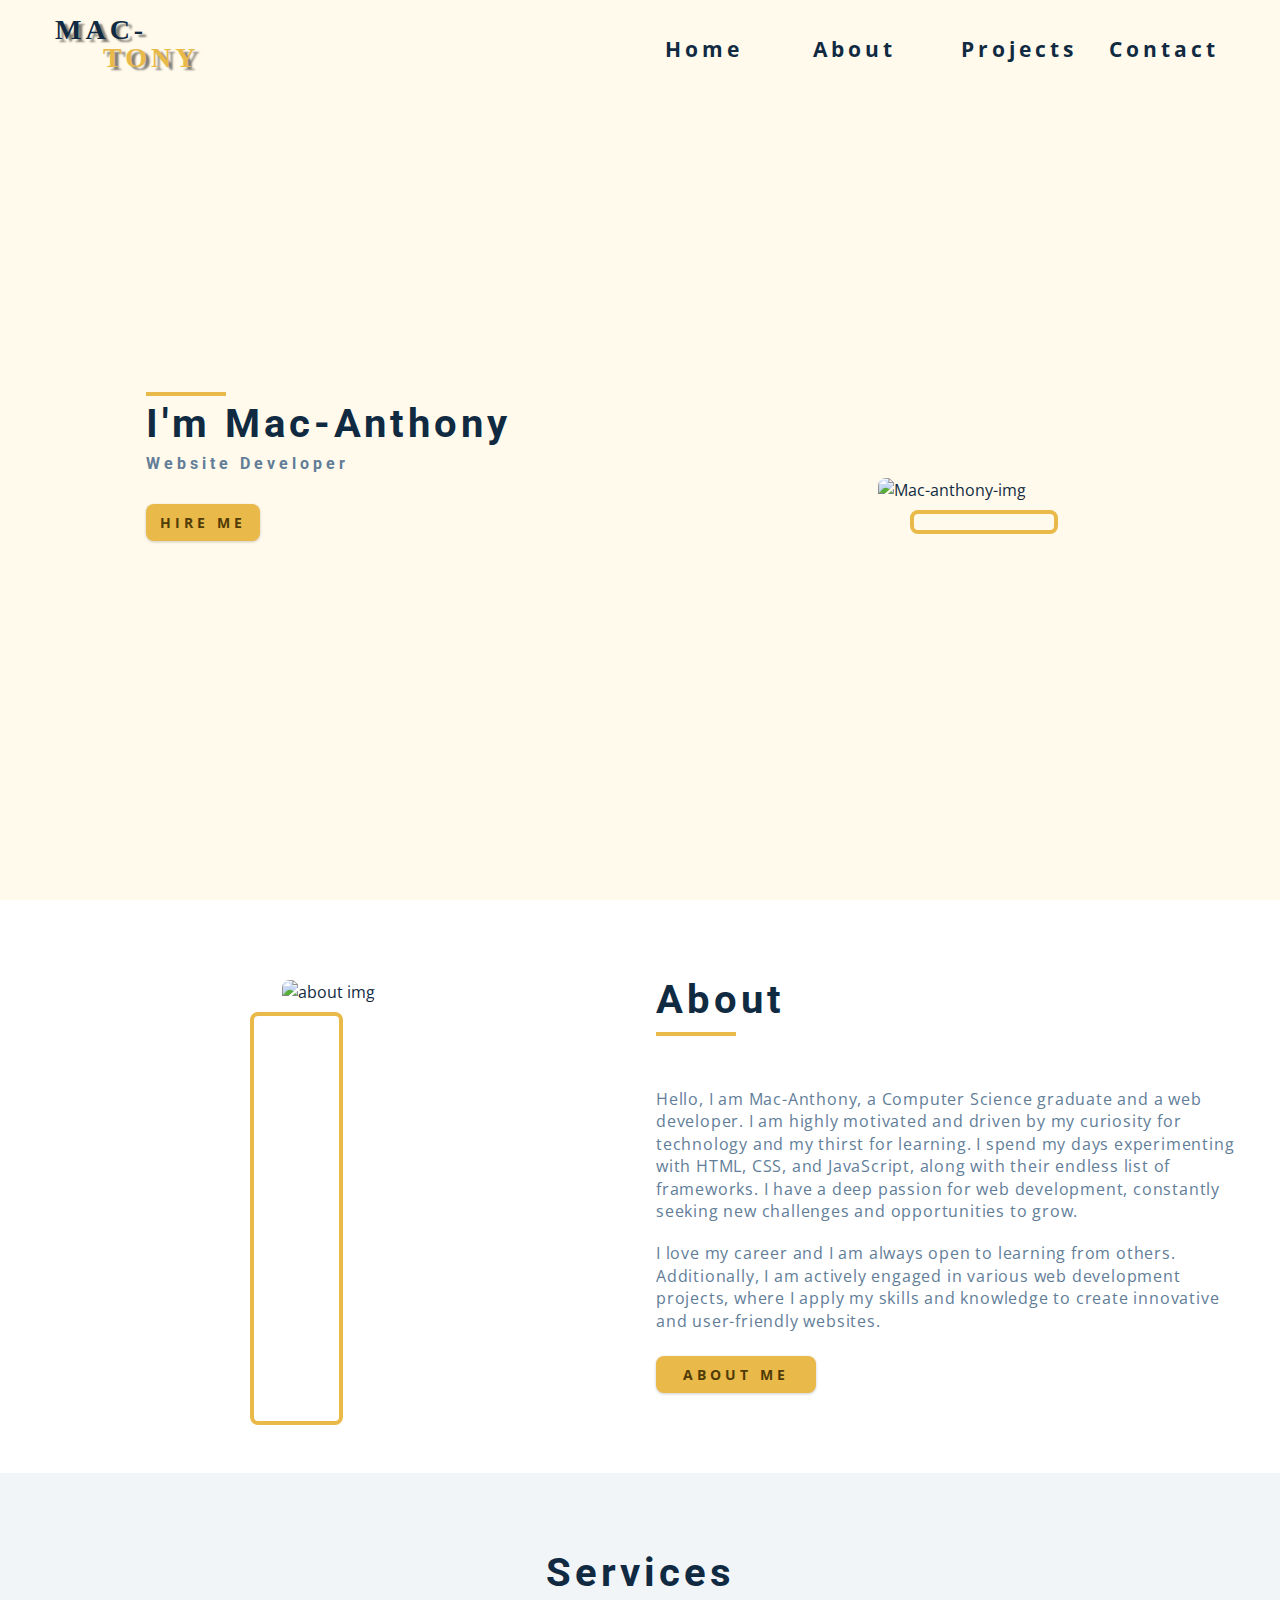
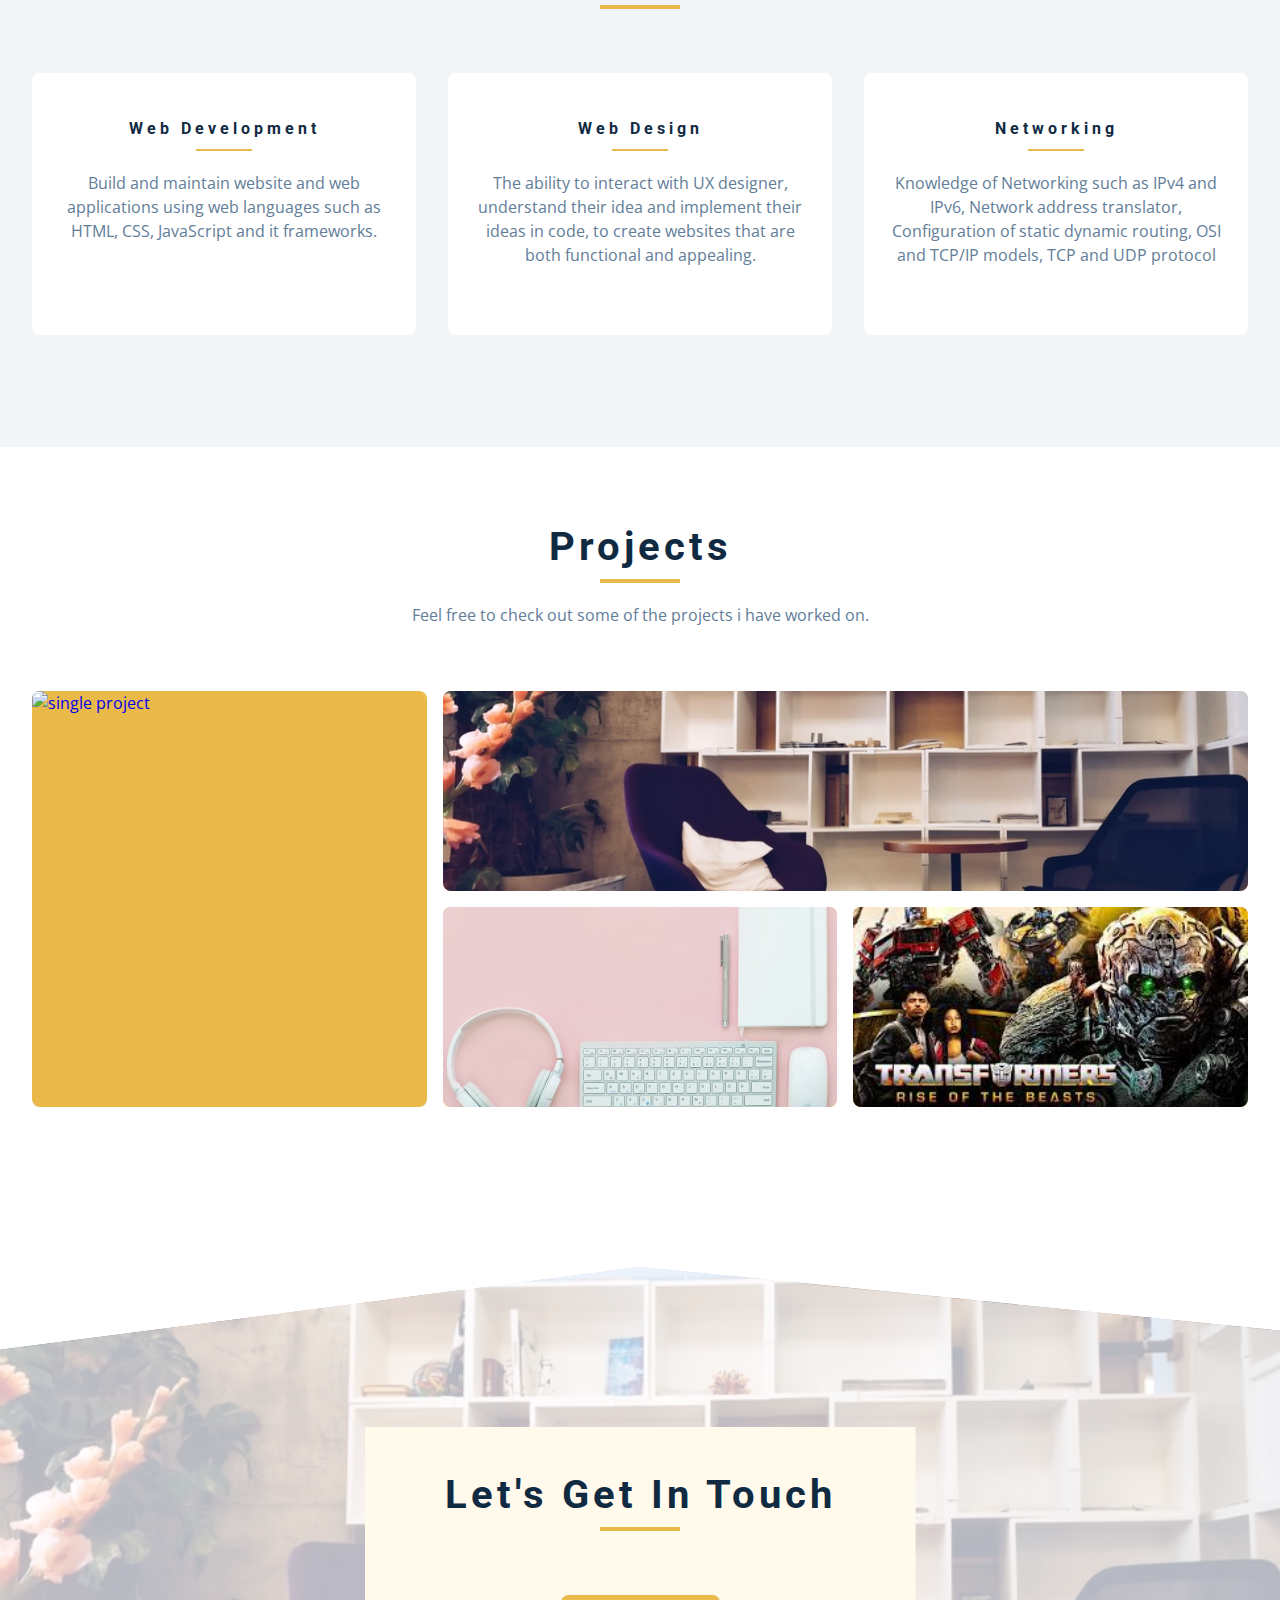
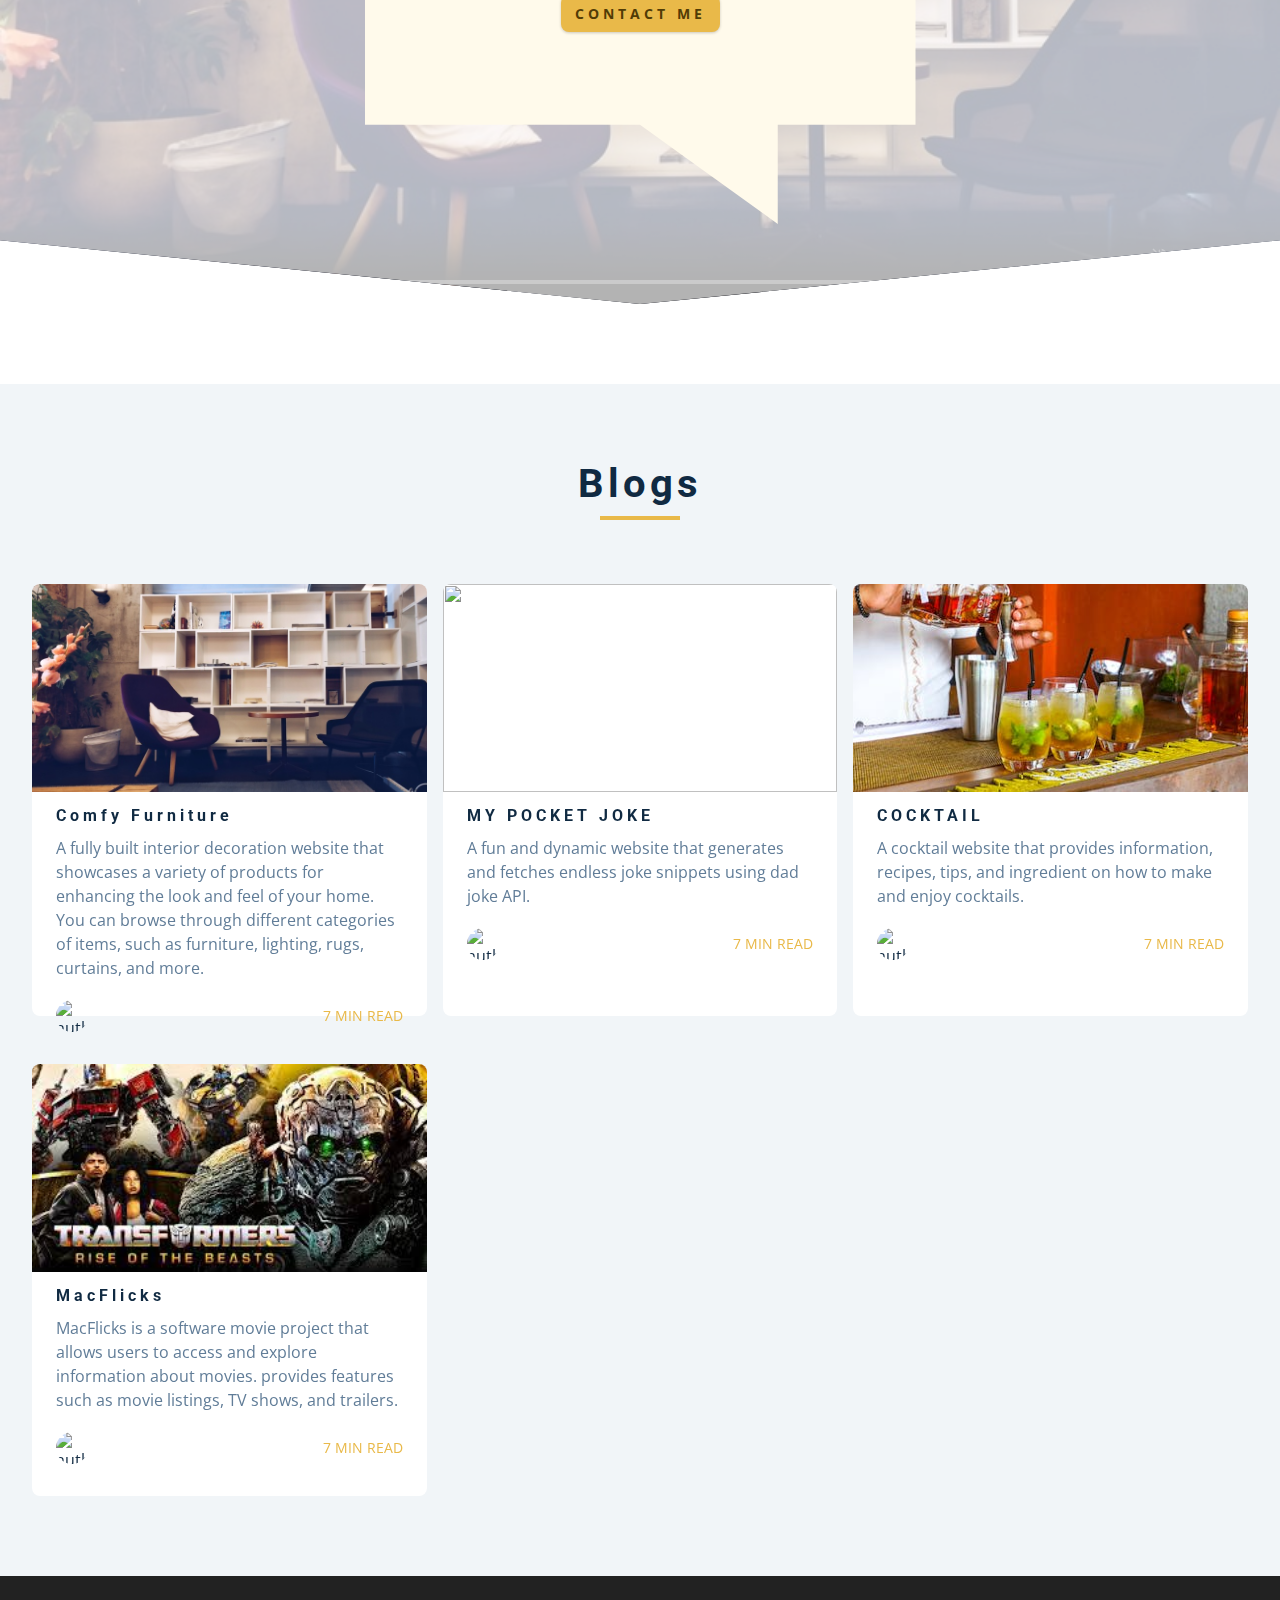
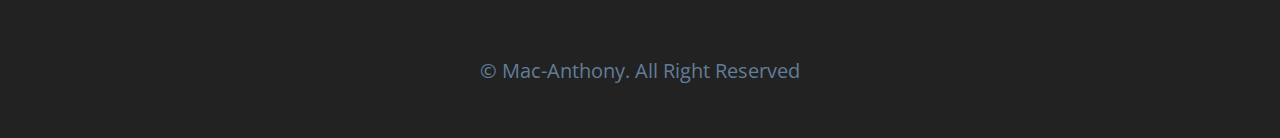
==== commit 6c664285: "updated about info" ====
--- a/index.html
+++ b/index.html
@@ -169,7 +169,7 @@
             <p>
               Hello, I am Mac-Anthony, a Computer Science graduate and a web developer. I am highly motivated and driven by my curiosity for technology and my thirst for learning.
 
-              Most of my day is spent experimenting with HTML, CSS, and JavaScript, along with their endless list of frameworks. I have a deep passion for web development, constantly seeking new challenges and opportunities to grow.
+              I spend my days  experimenting with HTML, CSS, and JavaScript, along with their endless list of frameworks. I have a deep passion for web development, constantly seeking new challenges and opportunities to grow.
               
               </p>
   
